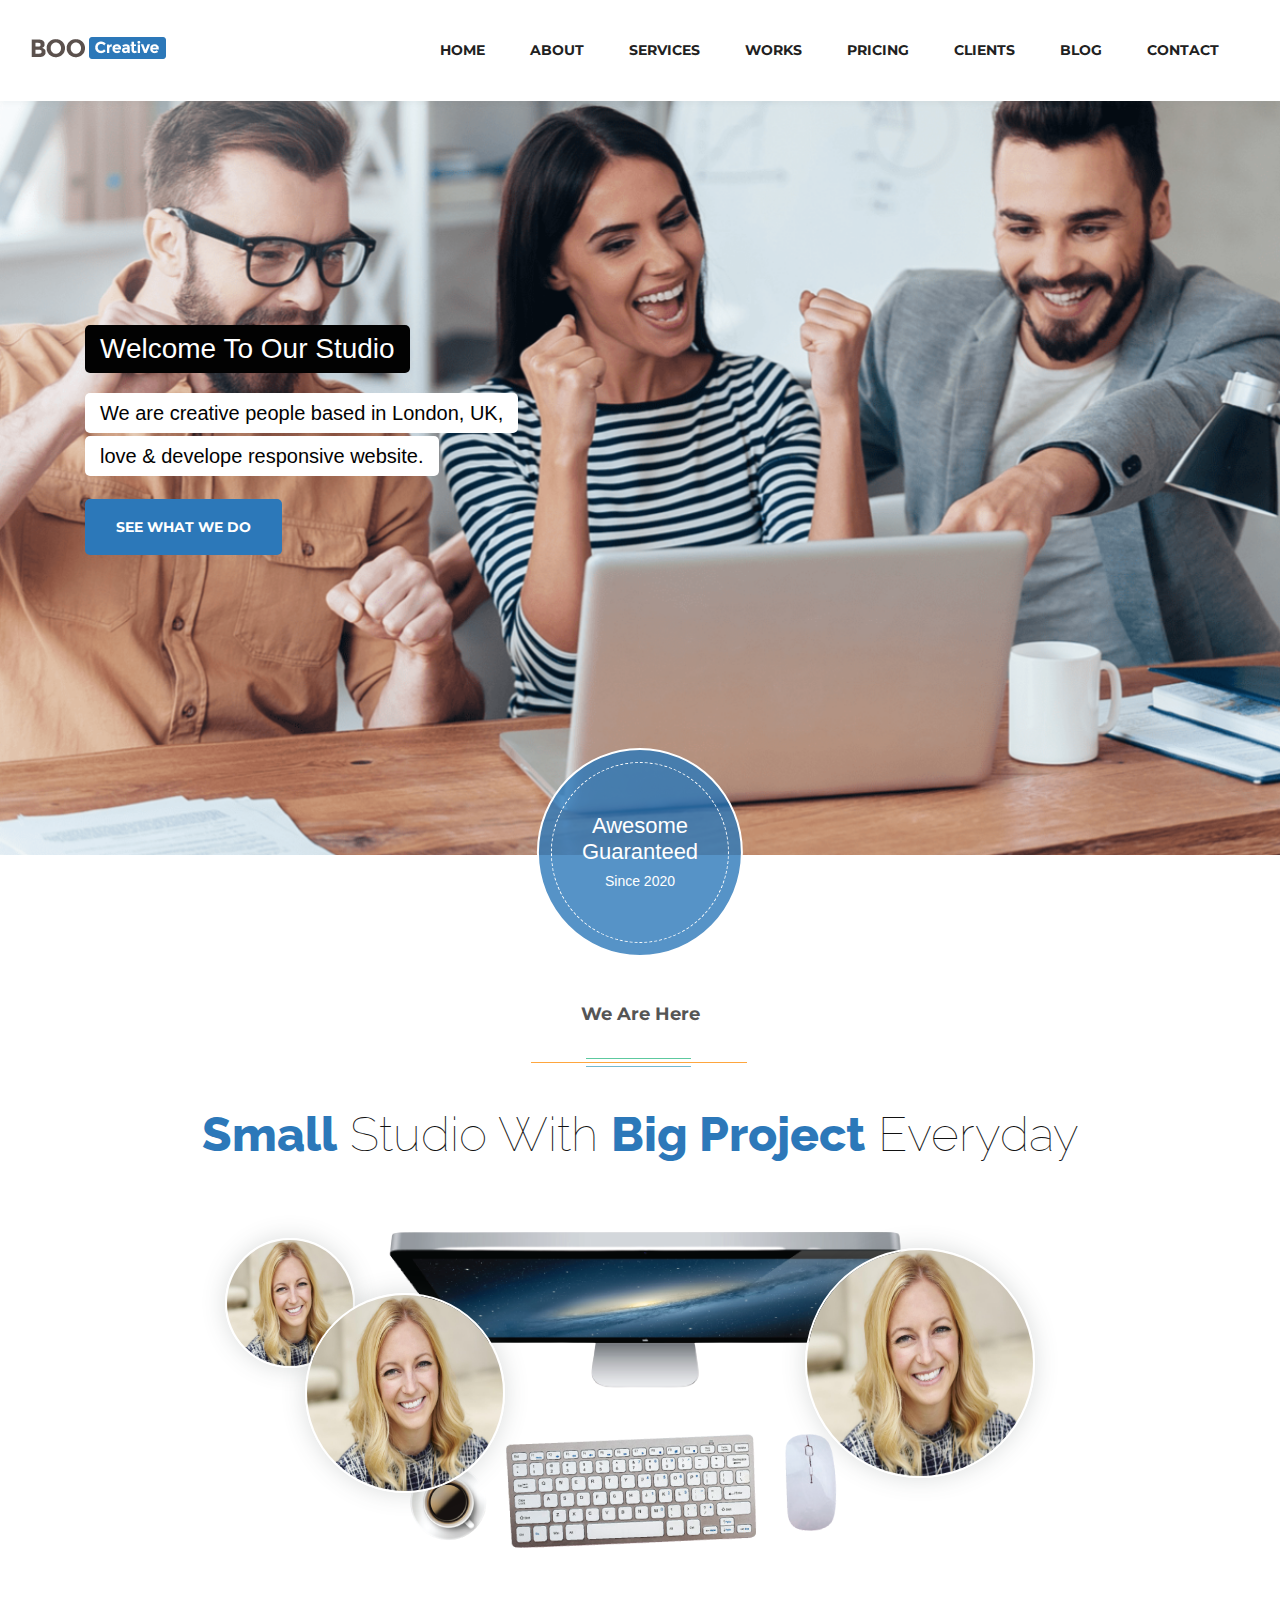
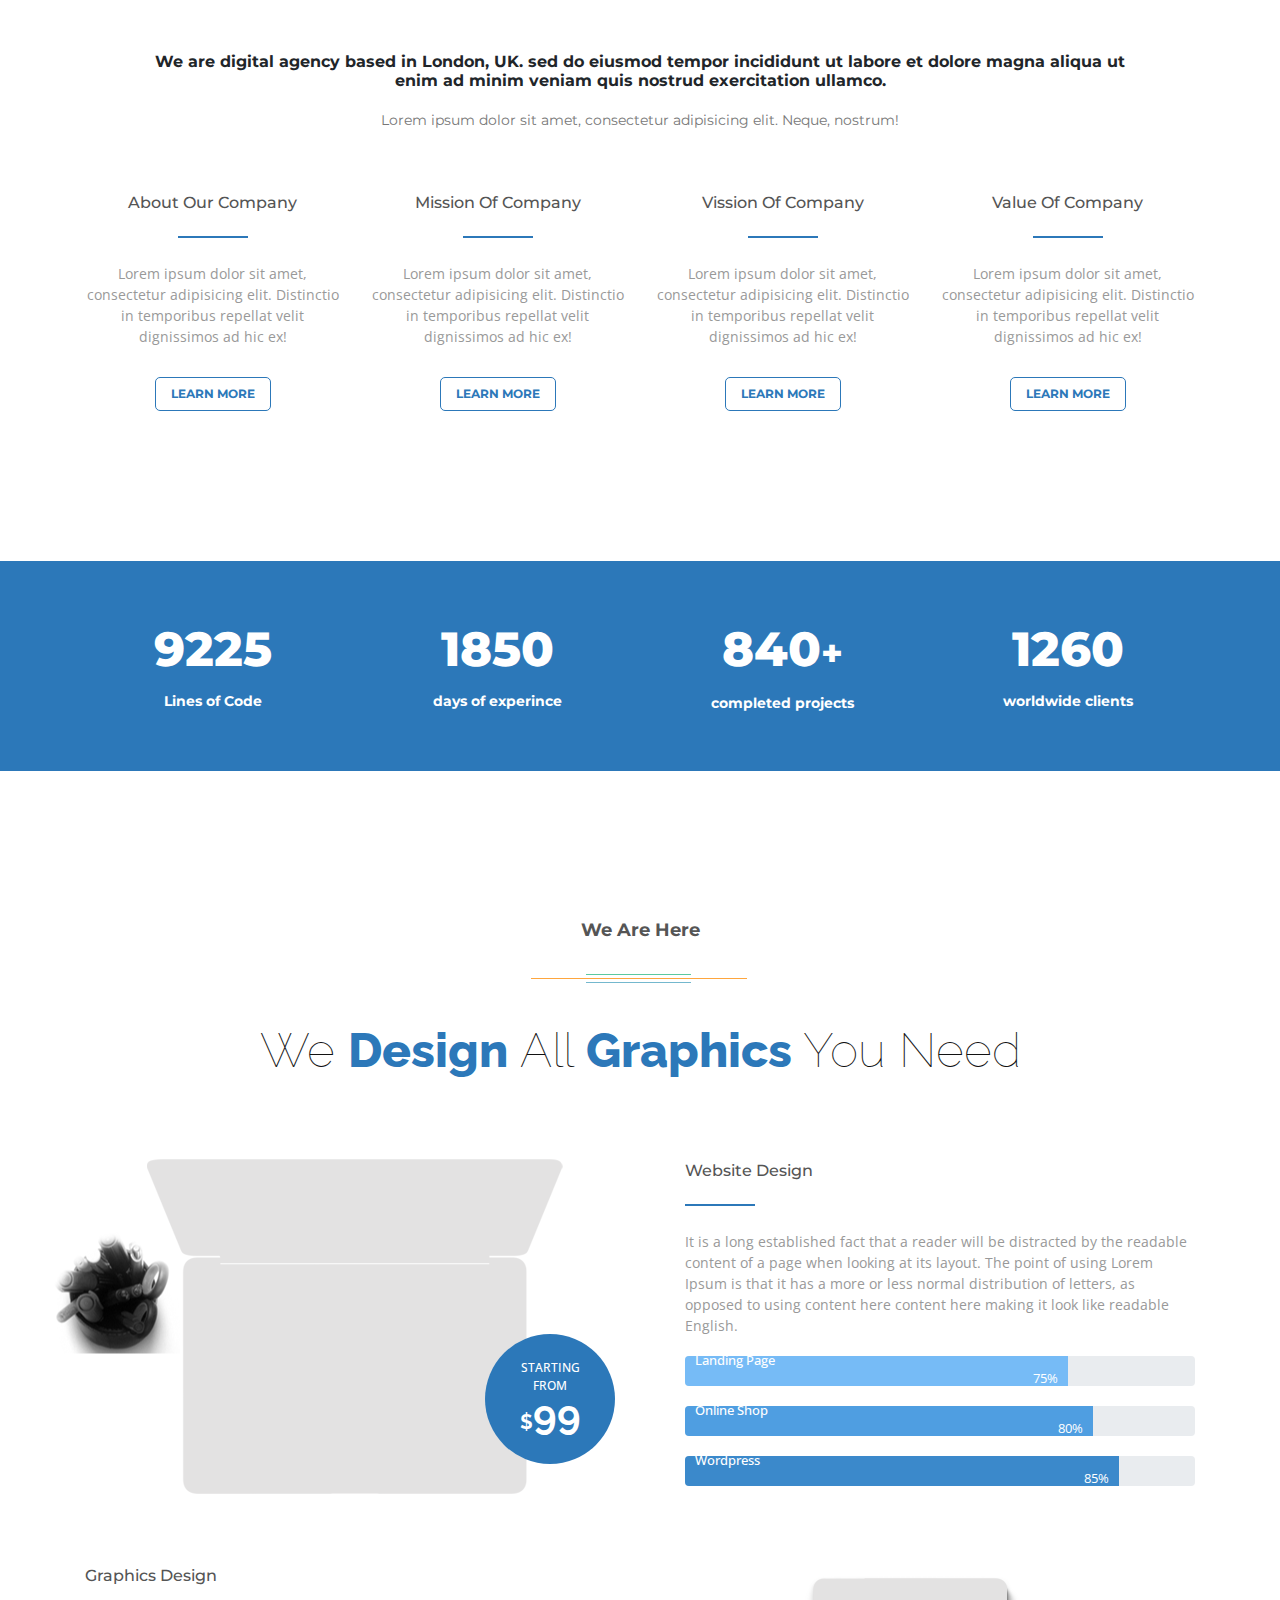
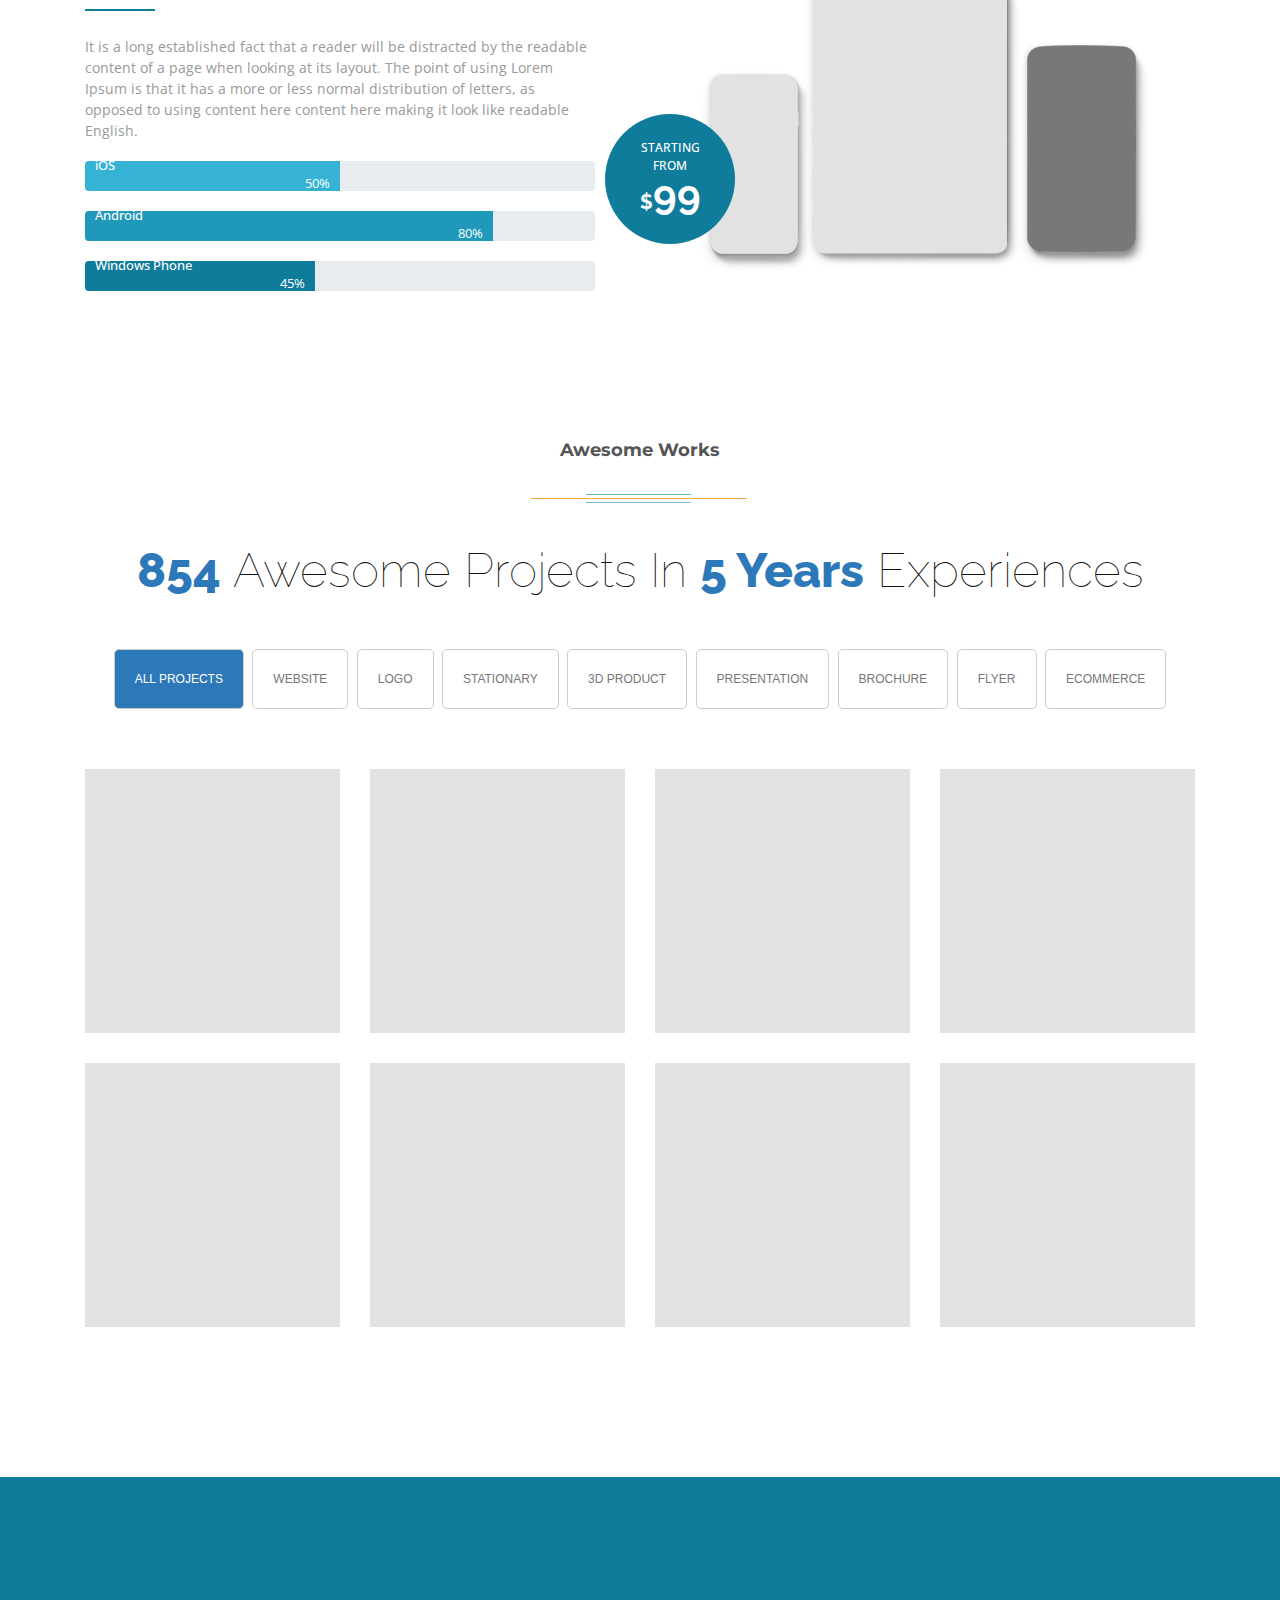
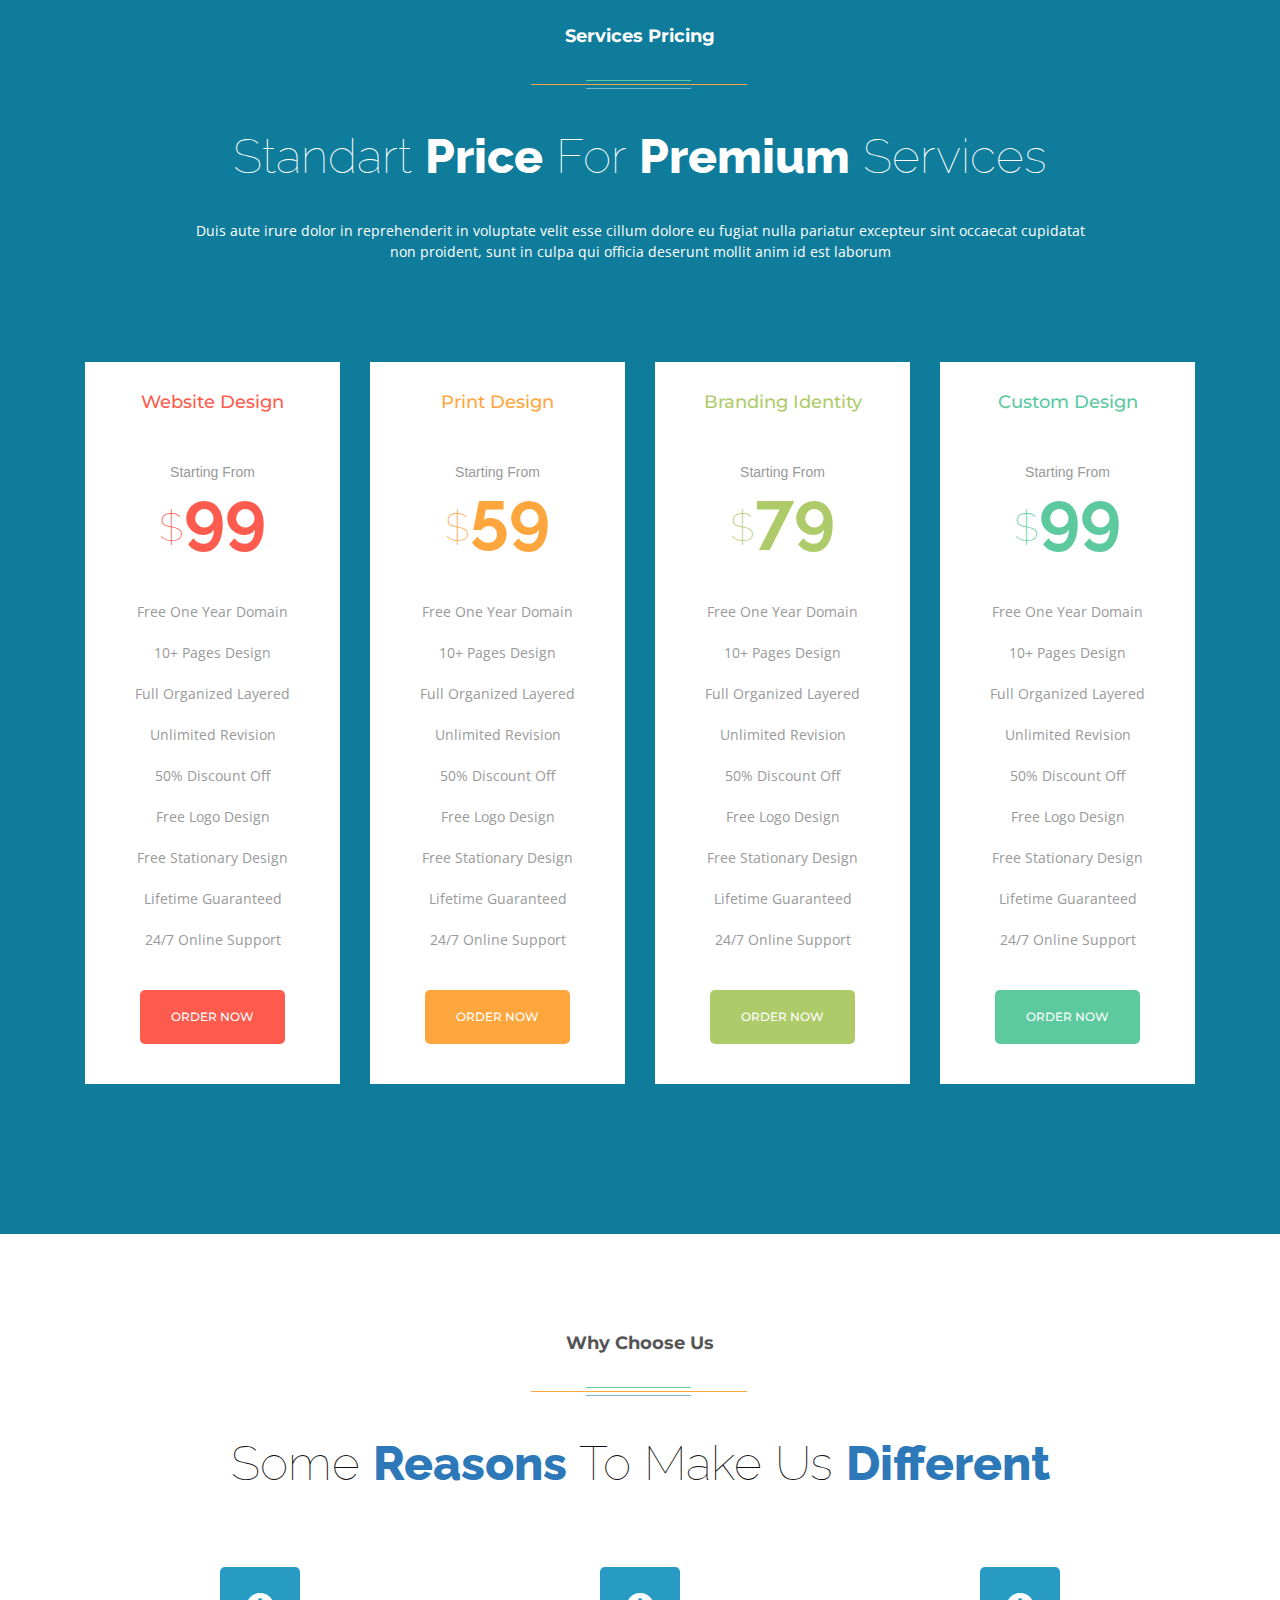
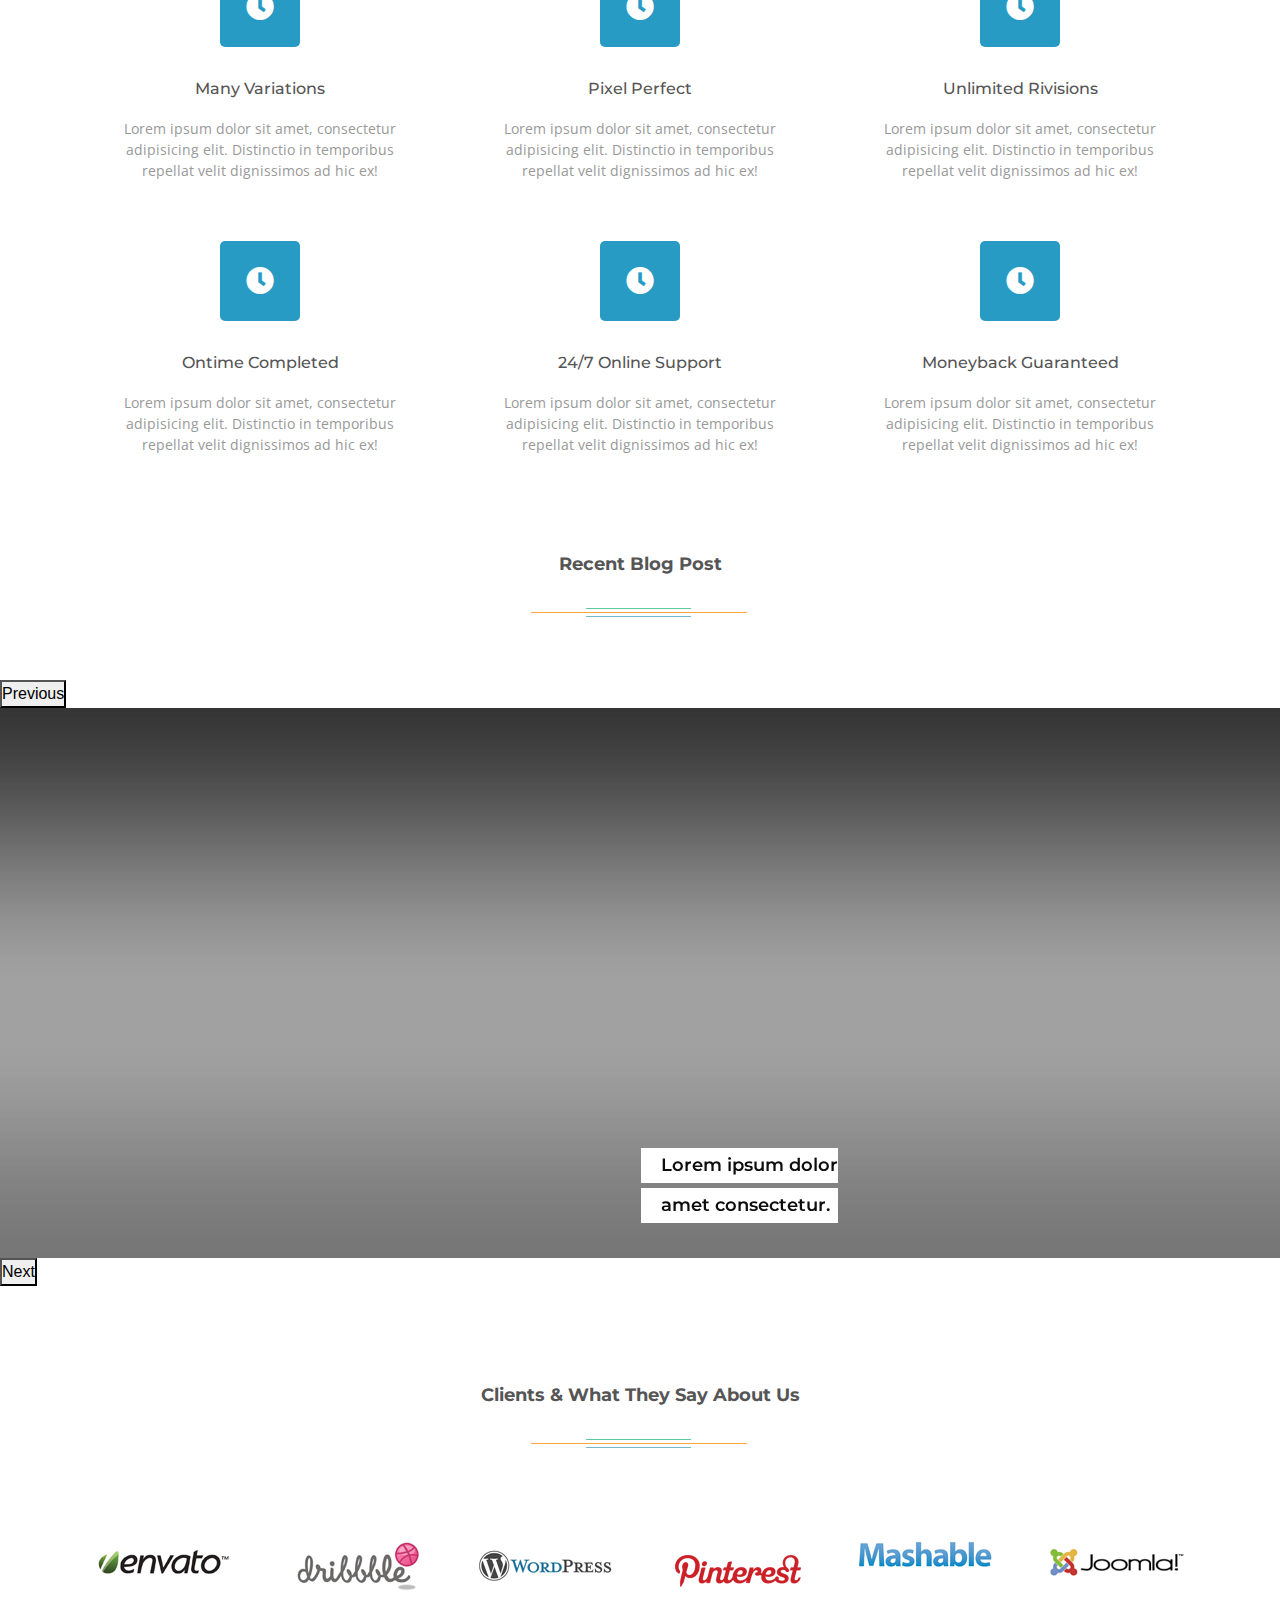
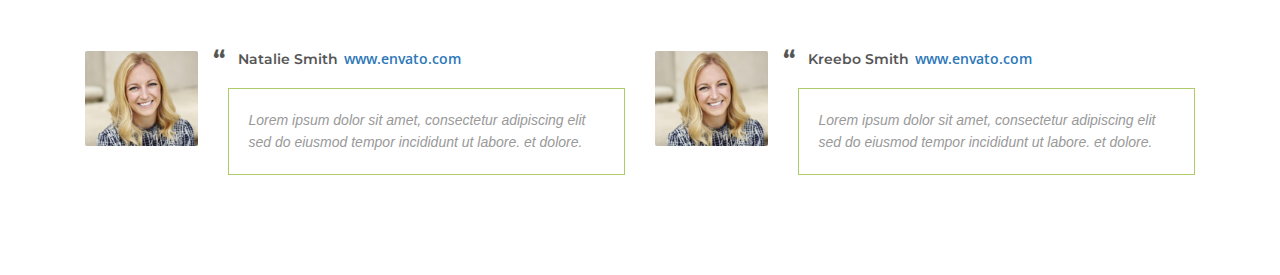
==== business-main/index.html @ 13cf0249 "Add files via upload" ====
<!DOCTYPE html>
  <html lang="en">

  <head>
    <meta charset="UTF-8">
    <link rel="preconnect" href="https://fonts.gstatic.com">
    <link href="https://fonts.googleapis.com/css2?family=Montserrat:wght@100;300;400;500;600;700;800&family=Open+Sans:wght@400;600;700&family=Raleway:wght@100;300;400;500;600;700&display=swap" rel="stylesheet">
    <meta name="viewport" content="width=device-width, initial-scale=1, shrink-to-fit=no">
    <link rel="icon" type="favicon" href="images/logo.png">

    <link rel="stylesheet" href="css/all.min.css">
    <link rel="stylesheet" href="css/bootstrap.min.css">
    <link rel="stylesheet" href="css/slick.css">
    <link rel="stylesheet" href="css/.css">
    <link rel="stylesheet" href="css/animate.css">
    <link rel="stylesheet" href="font/flaticon.css">
    <link rel="stylesheet" href="css/default.css">
    <link rel="stylesheet" href="css/style.css">
    <link rel="stylesheet" href="css/responsive.css">
    <title>Business</title>

</head>

<body>


    <!--=====================Header Section Start========================-->

    <header>
        <nav class="navbar navbar-expand-lg py-0 align-items-center">
            <a class="navbar-brand p-0" href="index.html">
                <img src="images/logo/logo.png" alt="not-found">
            </a>
            <button class="navbar-toggler" type="button" data-toggle="collapse" data-target="#navbarSupportedContent" aria-controls="navbarSupportedContent" aria-expanded="false" aria-label="Toggle navigation">
                <span class="navbar-toggler-icon"></span>
            </button>
            <div class="collapse navbar-collapse" id="navbarSupportedContent">
                <ul class="navbar-nav ml-auto">
                    <li class="nav-item active">
                        <a class="nav-link" href="#">home</a>
                    </li>
                    <li class="nav-item">
                        <a class="nav-link" href="#">about</a>
                    </li>
                    <li class="nav-item">
                        <a class="nav-link" href="#">services</a>
                    </li>
                    <li class="nav-item">
                        <a class="nav-link" href="#">works</a>
                    </li>
                    <li class="nav-item">
                        <a class="nav-link" href="#">pricing</a>
                    </li>
                    <li class="nav-item">
                        <a class="nav-link" href="#">clients</a>
                    </li>
                    <li class="nav-item">
                        <a class="nav-link" href="#">blog</a>
                    </li>
                    <li class="nav-item">
                        <a class="nav-link" href="#">contact</a>
                    </li>
                </ul>
            </div>
        </nav>
    </header>

    <!--=====================Header Section end=========================-->

    <!--=====================Banner Section Start========================-->

    <section id="banner_section">
        <div class="container">
            <div class="row">
                <div class="col-md-12">
                    <div class="banner_content">
                        <h3>Welcome to Our Studio</h3><br>
                        <h4>We are creative people based in London, UK,</h4><br>
                        <h4>love &amp; develope responsive website.</h4>
                    </div>
                    <div class="button pt-20">
                        <a href="#" class="btn">SEE WHAT WE DO</a>
                    </div>
                </div>
            </div>
        </div>
        <div class="badge">
            <h4>Awesome <br>
                Guaranteed <br>
                <span>since 2020</span>
            </h4>
        </div>
    </section>

    <!--=====================Banner Section end=========================-->

    <!--=====================About Section Start========================-->

    <section id="about_section" class="pt-150 pb-150">
        <div class="container">
            <div class="section_title pb-65 text-center">
                <h4>we are here</h4>
                <img src="images/divider/divider.png" class="img-fluid" alt="not-found">
                <h2><span>Small</span> Studio With <span>Big Project</span> Everyday</h2>
            </div>
            <div class="row">
                <div class="col-md-12">
                    <div class="about_img text-center">
                        <img src="images/about/device-2.png" class="img-fluid" alt="not-found">
                        <div class="photos">
                            <img src="images/about/female.jpg" class="img-fluid female" alt="not-found">
                            <img src="images/about/male.jpg" class="img-fluid male" alt="not-found">
                            <img src="images/about/small.jpg" class="img-fluid small" alt="not-found">
                        </div>
                    </div>
                    <div class="short_description pt-80 text-center">
                        <h5>We are digital agency based in London, UK. sed do eiusmod tempor incididunt ut labore et dolore magna aliqua ut <br> enim ad minim veniam quis nostrud exercitation ullamco.</h5>
                        <p>Lorem ipsum dolor sit amet, consectetur adipisicing elit. Neque, nostrum!</p>
                    </div>
                </div>
            </div>
            <div class="row">
                <div class="col-lg-3 col-sm-6">
                    <div class="about_item">
                        <div class="inner_title">
                            <h4>about our company</h4>
                            <p>Lorem ipsum dolor sit amet, consectetur adipisicing elit. Distinctio in temporibus repellat velit dignissimos ad hic ex!</p>
                        </div>
                        <div class="button pt-30">
                            <a href="#" class="btn">learn more</a>
                        </div>
                    </div>
                </div>
                <div class="col-lg-3 col-sm-6">
                    <div class="about_item">
                        <div class="inner_title">
                            <h4>mission of company</h4>
                            <p>Lorem ipsum dolor sit amet, consectetur adipisicing elit. Distinctio in temporibus repellat velit dignissimos ad hic ex!</p>
                        </div>
                        <div class="button pt-30">
                            <a href="#" class="btn">learn more</a>
                        </div>
                    </div>
                </div>
                <div class="col-lg-3 col-sm-6">
                    <div class="about_item">
                        <div class="inner_title">
                            <h4>vission of company</h4>
                            <p>Lorem ipsum dolor sit amet, consectetur adipisicing elit. Distinctio in temporibus repellat velit dignissimos ad hic ex!</p>
                        </div>
                        <div class="button pt-30">
                            <a href="#" class="btn">learn more</a>
                        </div>
                    </div>
                </div>
                <div class="col-lg-3 col-sm-6">
                    <div class="about_item">
                        <div class="inner_title">
                            <h4>value of company</h4>
                            <p>Lorem ipsum dolor sit amet, consectetur adipisicing elit. Distinctio in temporibus repellat velit dignissimos ad hic ex!</p>
                        </div>
                        <div class="button pt-30">
                            <a href="#" class="btn">learn more</a>
                        </div>
                    </div>
                </div>
            </div>
        </div>
    </section>

    <!--=====================About Section end=========================-->

    <!--=====================Counter Section Start========================-->

    <section id="counter_section">
        <div class="container">
            <div class="row justify-content-center">
                <div class="col-md-3 col-sm-4 col-6">
                    <div class="counter_text">
                        <h2 class="count">9225</h2>
                        <h5>Lines of Code</h5>
                    </div>
                </div>
                <div class="col-md-3 col-sm-4 col-6">
                    <div class="counter_text">
                        <h2 class="count">1850</h2>
                        <h5>days of experince</h5>
                    </div>
                </div>
                <div class="col-md-3 col-sm-4 col-6">
                    <div class="counter_text">
                        <h2 class="count">840</h2><span>+</span>
                        <h5>completed projects</h5>
                    </div>
                </div>
                <div class="col-md-3 col-sm-4 col-6">
                    <div class="counter_text">
                        <h2 class="count">1260</h2>
                        <h5>worldwide clients</h5>
                    </div>
                </div>
            </div>
        </div>
    </section>

    <!--=====================Counter Section end=========================-->


    <!--=====================Work Section Start=========================-->

    <section id="work_section" class="pt-150">
        <div class="container">
            <div class="section_title pb-15 text-center">
                <h4>we are here</h4>
                <img src="images/divider/divider.png" class="img-fluid" alt="not-found">
                <h2>We <span>Design</span> All <span>Graphics</span> You Need</h2>
            </div>
            <div class="web_design">
                <div class="row">
                    <div class="col-md-6">
                        <div class="work_img pt-70">
                            <img src="images/work/macbook.png" class="img-fluid" alt="not-found">
                            <img src="images/work/pen-holder.png" class="img-fluid pen_holder" alt="not-found">
                            <div class="price">
                                <p>Starting <br>
                                    From</p>
                                <h2><span>$</span>99</h2>
                            </div>
                        </div>
                    </div>
                    <div class="col-md-6">
                        <div class="work_text pt-70">
                            <div class="inner_title">
                                <h4>Website Design</h4>
                                <p>It is a long established fact that a reader will be distracted by the readable content of a page when looking at its layout. The point of using Lorem Ipsum is that it has a more or less normal distribution of letters, as opposed to using content here content here making it look like readable English. </p>
                            </div>
                            <div class="progress" style="height: 30px">
                                <div class="progress-bar" style="width:75%;background: #76bbf6;">
                                    <h6>Landing Page</h6>
                                    <p>75%</p>
                                </div>
                            </div>
                            <div class="progress" style="height: 30px">
                                <div class="progress-bar" style="width:80%;background: #4f9ee1;">
                                    <h6>Online Shop</h6>
                                    <p>80%</p>
                                </div>
                            </div>
                            <div class="progress" style="height: 30px">
                                <div class="progress-bar" style="width:85%;background: #3b89cb;">
                                    <h6>Wordpress</h6>
                                    <p>85%</p>
                                </div>
                            </div>
                        </div>
                    </div>
                </div>
            </div>
            <div class="graphics_design">
                <div class="row">
                    <div class="col-md-6">
                        <div class="work_text pt-70">
                            <div class="inner_title">
                                <h4>graphics Design</h4>
                                <p>It is a long established fact that a reader will be distracted by the readable content of a page when looking at its layout. The point of using Lorem Ipsum is that it has a more or less normal distribution of letters, as opposed to using content here content here making it look like readable English. </p>
                            </div>
                            <div class="progress" style="height: 30px">
                                <div class="progress-bar" style="width:50%;background: #36b2d4;">
                                    <h6>iOS</h6>
                                    <p>50%</p>
                                </div>
                            </div>
                            <div class="progress" style="height: 30px">
                                <div class="progress-bar" style="width:80%;background: #1f98b9;">
                                    <h6>Android</h6>
                                    <p>80%</p>
                                </div>
                            </div>
                            <div class="progress" style="height: 30px">
                                <div class="progress-bar" style="width:45%;background: #0e7c9a">
                                    <h6>Windows Phone</h6>
                                    <p>45%</p>
                                </div>
                            </div>
                        </div>
                    </div>
                    <div class="col-md-6">
                        <div class="work_img pt-70">
                            <img src="images/work/phone.png" class="img-fluid" alt="not-found">
                            <div class="price">
                                <p>Starting <br>
                                    From</p>
                                <h2><span>$</span>99</h2>
                            </div>
                        </div>
                    </div>
                </div>
            </div>
        </div>
    </section>

    <!--=====================Work Section end============================-->

    <!--=====================Portfolio Section Start=========================-->

    <section id="portfolio_section" class="pt-150 pb-150">
        <div class="container">
            <div class="section_title pb-50 text-center">
                <h4>Awesome Works</h4>
                <img src="images/divider/divider.png" class="img-fluid" alt="not-found">
                <h2><span>854</span> Awesome Projects in <span>5 Years</span> Experiences</h2>
            </div>
            <div class="row">
                <div class="col-md-12">
                    <div class="portfolio_list text-center pb-25">
                        <ul>
                            <li data-filter="all">all projects</li>
                            <li data-filter=".website">website</li>
                            <li data-filter=".logo">logo</li>
                            <li data-filter=".stationary">stationary</li>
                            <li data-filter=".product">3d product</li>
                            <li data-filter=".presentation">PRESENTATION</li>
                            <li data-filter=".brochure">brochure</li>
                            <li data-filter=".flyer">flyer</li>
                            <li data-filter=".ecommerce">ecommerce</li>
                        </ul>
                    </div>
                </div>
            </div>
            <div class="row mixitup">
                <div class="col-md-3 mix all website brochure product pt-30">
                    <img src="images/portfolio/porfolio-1.png" class="w-100" alt="">
                </div>
                <div class="col-md-3 mix all website brochure product pt-30">
                    <img src="images/portfolio/porfolio-1.png" class="w-100" alt="">
                </div>
                <div class="col-md-3 mix all ecommerce presentation logo product pt-30">
                    <img src="images/portfolio/porfolio-1.png" class="w-100" alt="">
                </div>
                <div class="col-md-3 mix all logo flyer pt-30">
                    <img src="images/portfolio/porfolio-1.png" class="w-100" alt="">
                </div>
                <div class="col-md-3 mix all stationary pt-30">
                    <img src="images/portfolio/porfolio-1.png" class="w-100" alt="">
                </div>
                <div class="col-md-3 mix all presentation pt-30">
                    <img src="images/portfolio/porfolio-1.png" class="w-100" alt="">
                </div>
                <div class="col-md-3 mix all ecommerce stationary pt-30">
                    <img src="images/portfolio/porfolio-1.png" class="w-100" alt="">
                </div>
                <div class="col-md-3 mix all presentation pt-30">
                    <img src="images/portfolio/porfolio-1.png" class="w-100" alt="">
                </div>
            </div>
        </div>
    </section>

    <!--=====================Portfolio Section End===========================-->



    <!--=====================Price Section Start=========================-->

    <section id="price_section" class="pt-150 pb-150">
        <div class="container">
            <div class="section_title pb-40 text-center">
                <h4>services pricing</h4>
                <img src="images/divider/divider.png" class="img-fluid" alt="not-found">
                <h2>Standart <span>Price</span> For <span>Premium</span> Services</h2>
                <p>Duis aute irure dolor in reprehenderit in voluptate velit esse cillum dolore eu fugiat nulla pariatur excepteur sint occaecat cupidatat <br> non proident, sunt in culpa qui officia deserunt mollit anim id est laborum</p>
            </div>
            <div class="row">
                <div class="col-md-3 col-sm-6">
                    <div class="price_item">
                        <div class="price_title">
                            <h3>website design</h3>
                        </div>
                        <div class="price">
                            <h4>starting from</h4>
                            <h2><span>$</span>99</h2>
                        </div>
                        <div class="feature">
                            <ul>
                                <li>
                                    Free One Year Domain
                                </li>
                                <li>
                                    10+ Pages Design
                                </li>
                                <li>
                                    Full Organized Layered
                                </li>
                                <li>
                                    Unlimited Revision
                                </li>
                                <li>
                                    50% Discount Off
                                </li>
                                <li>
                                    Free Logo Design
                                </li>
                                <li>
                                    Free Stationary Design
                                </li>
                                <li>
                                    Lifetime Guaranteed
                                </li>
                                <li>
                                    24/7 Online Support
                                </li>
                            </ul>
                        </div>
                        <div class="button pt-20">
                            <a href="#" class="btn">order now</a>
                        </div>
                    </div>
                </div>
                <div class="col-md-3 col-sm-6">
                    <div class="price_item print">
                        <div class="price_title">
                            <h3>print design</h3>
                        </div>
                        <div class="price">
                            <h4>starting from</h4>
                            <h2><span>$</span>59</h2>
                        </div>
                        <div class="feature">
                            <ul>
                                <li>
                                    Free One Year Domain
                                </li>
                                <li>
                                    10+ Pages Design
                                </li>
                                <li>
                                    Full Organized Layered
                                </li>
                                <li>
                                    Unlimited Revision
                                </li>
                                <li>
                                    50% Discount Off
                                </li>
                                <li>
                                    Free Logo Design
                                </li>
                                <li>
                                    Free Stationary Design
                                </li>
                                <li>
                                    Lifetime Guaranteed
                                </li>
                                <li>
                                    24/7 Online Support
                                </li>
                            </ul>
                        </div>
                        <div class="button pt-20">
                            <a href="#" class="btn">order now</a>
                        </div>
                    </div>
                </div>
                <div class="col-md-3 col-sm-6">
                    <div class="price_item branding">
                        <div class="price_title">
                            <h3>branding identity</h3>
                        </div>
                        <div class="price">
                            <h4>starting from</h4>
                            <h2><span>$</span>79</h2>
                        </div>
                        <div class="feature">
                            <ul>
                                <li>
                                    Free One Year Domain
                                </li>
                                <li>
                                    10+ Pages Design
                                </li>
                                <li>
                                    Full Organized Layered
                                </li>
                                <li>
                                    Unlimited Revision
                                </li>
                                <li>
                                    50% Discount Off
                                </li>
                                <li>
                                    Free Logo Design
                                </li>
                                <li>
                                    Free Stationary Design
                                </li>
                                <li>
                                    Lifetime Guaranteed
                                </li>
                                <li>
                                    24/7 Online Support
                                </li>
                            </ul>
                        </div>
                        <div class="button pt-20">
                            <a href="#" class="btn">order now</a>
                        </div>
                    </div>
                </div>
                <div class="col-md-3 col-sm-6">
                    <div class="price_item custom">
                        <div class="price_title">
                            <h3>custom design</h3>
                        </div>
                        <div class="price">
                            <h4>starting from</h4>
                            <h2><span>$</span>99</h2>
                        </div>
                        <div class="feature">
                            <ul>
                                <li>
                                    Free One Year Domain
                                </li>
                                <li>
                                    10+ Pages Design
                                </li>
                                <li>
                                    Full Organized Layered
                                </li>
                                <li>
                                    Unlimited Revision
                                </li>
                                <li>
                                    50% Discount Off
                                </li>
                                <li>
                                    Free Logo Design
                                </li>
                                <li>
                                    Free Stationary Design
                                </li>
                                <li>
                                    Lifetime Guaranteed
                                </li>
                                <li>
                                    24/7 Online Support
                                </li>
                            </ul>
                        </div>
                        <div class="button pt-20">
                            <a href="#" class="btn">order now</a>
                        </div>
                    </div>
                </div>
            </div>
        </div>
    </section>

    <!--=====================Price Section end===========================-->


    <!--=====================Features Section Start=========================-->


    <section id="features_section" class="pt-100">
        <div class="container">
            <div class="section_title pb-20 text-center">
                <h4>why choose us</h4>
                <img src="images/divider/divider.png" class="img-fluid" alt="not-found">
                <h2>Some <span>Reasons</span> to Make Us <span>Different</span></h2>
            </div>
            <div class="row">
                <div class="col-md-4 col-sm-6">
                    <div class="features_item">
                        <div class="features_icon">
                            <i class="fas fa-clock"></i>
                        </div>
                        <div class="inner_title">
                            <h4>many variations</h4>
                            <p>Lorem ipsum dolor sit amet, consectetur adipisicing elit. Distinctio in temporibus repellat velit dignissimos ad hic ex!</p>
                        </div>
                    </div>
                </div>
                <div class="col-md-4 col-sm-6">
                    <div class="features_item">
                        <div class="features_icon">
                            <i class="fas fa-clock"></i>
                        </div>
                        <div class="inner_title">
                            <h4>pixel perfect</h4>
                            <p>Lorem ipsum dolor sit amet, consectetur adipisicing elit. Distinctio in temporibus repellat velit dignissimos ad hic ex!</p>
                        </div>
                    </div>
                </div>
                <div class="col-md-4 col-sm-6">
                    <div class="features_item">
                        <div class="features_icon">
                            <i class="fas fa-clock"></i>
                        </div>
                        <div class="inner_title">
                            <h4>unlimited rivisions</h4>
                            <p>Lorem ipsum dolor sit amet, consectetur adipisicing elit. Distinctio in temporibus repellat velit dignissimos ad hic ex!</p>
                        </div>
                    </div>
                </div>
                <div class="col-md-4 col-sm-6">
                    <div class="features_item">
                        <div class="features_icon">
                            <i class="fas fa-clock"></i>
                        </div>
                        <div class="inner_title">
                            <h4>ontime completed</h4>
                            <p>Lorem ipsum dolor sit amet, consectetur adipisicing elit. Distinctio in temporibus repellat velit dignissimos ad hic ex!</p>
                        </div>
                    </div>
                </div>
                <div class="col-md-4 col-sm-6">
                    <div class="features_item">
                        <div class="features_icon">
                            <i class="fas fa-clock"></i>
                        </div>
                        <div class="inner_title">
                            <h4>24/7 online support</h4>
                            <p>Lorem ipsum dolor sit amet, consectetur adipisicing elit. Distinctio in temporibus repellat velit dignissimos ad hic ex!</p>
                        </div>
                    </div>
                </div>
                <div class="col-md-4 col-sm-6">
                    <div class="features_item">
                        <div class="features_icon">
                            <i class="fas fa-clock"></i>
                        </div>
                        <div class="inner_title">
                            <h4>moneyback guaranteed</h4>
                            <p>Lorem ipsum dolor sit amet, consectetur adipisicing elit. Distinctio in temporibus repellat velit dignissimos ad hic ex!</p>
                        </div>
                    </div>
                </div>
            </div>
        </div>
    </section>

    <!--=====================Features Section end===========================-->


    <!--=====================Blog Section Start=========================-->
    <section id="recent-blog" class="pt-100">
        <div class="container">
            <div class="section_title pb-20 text-center">
                <h4>Recent Blog Post</h4>
                <img src="images/divider/divider.png" class="img-fluid" alt="not-found">
            </div>
        </div>
        <div class="slider slider-nav">
            <div class="blogpost">
                <div class="details">
                    <img src="images/recent-blog/blog-1.png" alt="blog-1.pnd">
                    <div class="overlay">
                        <div class="text">
                            <h5>Lorem ipsum dolor sit</h5>
                            <h5>amet consectetur.</h5>
                        </div>
                    </div>
                </div>
            </div>
            <div class="blogpost">
                <div class="details">
                    <img src="images/recent-blog/blog-1.png" alt="blog-1.pnd">
                    <div class="overlay">
                    </div>
                </div>
            </div>
            <div class="blogpost">
                <div class="details">
                    <img src="images/recent-blog/blog-1.png" alt="blog-1.pnd">
                    <div class="overlay">
                    </div>
                </div>
            </div>
            <div class="blogpost">
                <div class="details">
                    <img src="images/recent-blog/blog-1.png" alt="blog-1.pnd">
                    <div class="overlay">
                    </div>
                </div>
            </div>
            <div class="blogpost">
                <div class="details">
                    <img src="images/recent-blog/blog-1.png" alt="blog-1.pnd">
                    <div class="overlay">
                    </div>
                </div>
            </div>
            <div class="blogpost">
                <div class="details">
                    <img src="images/recent-blog/blog-1.png" alt="blog-1.pnd">
                    <div class="overlay">
                    </div>
                </div>
            </div>
            <div class="blogpost">
                <div class="details">
                    <img src="images/recent-blog/blog-1.png" alt="blog-1.pnd">
                    <div class="overlay">
                    </div>
                </div>
            </div>
            <div class="blogpost">
                <div class="details">
                    <img src="images/recent-blog/blog-1.png" alt="blog-1.pnd">
                    <div class="overlay">
                    </div>
                </div>
            </div>
            <div class="blogpost">
                <div class="details">
                    <img src="images/recent-blog/blog-1.png" alt="blog-1.pnd">
                    <div class="overlay">
                    </div>
                </div>
            </div>
        </div>
    </section>
    <!--=====================Blog Section end===========================-->


    <!--=====================Clients Section Start=========================-->

    <section id="clients_section" class="pt-100 pb-100">
        <div class="container">
            <div class="section_title pb-50 text-center">
                <h4>Clients &amp; What They Say About Us</h4>
                <img src="images/divider/divider.png" class="img-fluid" alt="not-found">
            </div>
            <div class="row justify-content-center">
                <div class="col-md-3 col-lg-2 col-sm-4 col-6">
                    <div class="clients_item">
                        <img src="images/clients/clients-1.png" class="img-fluid" alt="not-found">
                    </div>
                </div>
                <div class="col-md-3 col-lg-2 col-sm-4 col-6">
                    <div class="clients_item">
                        <img src="images/clients/clients-2.png" class="img-fluid" alt="not-found">
                    </div>
                </div>
                <div class="col-md-3 col-lg-2 col-sm-4 col-6">
                    <div class="clients_item">
                        <img src="images/clients/clients-3.png" class="img-fluid" alt="not-found">
                    </div>
                </div>
                <div class="col-md-3 col-lg-2 col-sm-4 col-6">
                    <div class="clients_item">
                        <img src="images/clients/clients-4.png" class="img-fluid" alt="not-found">
                    </div>
                </div>
                <div class="col-md-3 col-lg-2 col-sm-4 col-6">
                    <div class="clients_item">
                        <img src="images/clients/clients-5.png" class="img-fluid" alt="not-found">
                    </div>
                </div>
                <div class="col-md-3 col-lg-2 col-sm-4 col-6">
                    <div class="clients_item">
                        <img src="images/clients/clients-6.png" class="img-fluid" alt="not-found">
                    </div>
                </div>
            </div>
            <div class="testimonial">
                <div class="row">
                    <div class="col-md-12 col-lg-6">
                        <div class="row">
                            <div class="col-3">
                                <div class="test_img">
                                    <img src="images/clients/female.png" alt="not-found">
                                </div>
                            </div>
                            <div class="col-9">
                                <div class="test_text">
                                    <h4>Natalie Smith <a href="#">www.envato.com</a></h4>
                                    <h3>
                                        Lorem ipsum dolor sit amet, consectetur adipiscing elit sed do eiusmod tempor incididunt ut labore.
                                        et dolore.
                                    </h3>
                                </div>
                            </div>
                        </div>
                    </div>
                    <div class="col-md-12 col-lg-6">
                        <div class="row">
                            <div class="col-3">
                                <div class="test_img">
                                    <img src="images/clients/female.png" alt="not-found">
                                </div>
                            </div>
                            <div class="col-9">
                                <div class="test_text">
                                    <h4>Kreebo Smith <a href="#">www.envato.com</a></h4>
                                    <h3>
                                        Lorem ipsum dolor sit amet, consectetur adipiscing elit sed do eiusmod tempor incididunt ut labore.
                                        et dolore.
                                    </h3>
                                </div>
                            </div>
                        </div>
                    </div>
                </div>
            </div>
        </div>
    </section>

    <!--=====================Clients Section end===========================-->

    <!--=====================Calculator Section Start=========================-->
    <!--=====================Calculator Section end=========================-->



    <script src="js/jquery-1.12.4.min.js"></script>
    <script src="js/popper.min.js"></script>
    <script src="js/bootstrap.min.js"></script>
    <script src="js/slick.min.js"></script>
    <script src="js/wow.min.js"></script>
    <script src="js/venobox.min.js"></script>
    <script src="js/jquery.counterup.min.js"></script>
    <script src="js/waypoints.min.js"></script>
    <script src="js/mixitup.min.js"></script>
    <script src="js/script.js"></script>

</body></html>
---- business-main/font/flaticon.css ----
/*
  	Flaticon icon font: Flaticon
  	Creation date: 04/10/2019 04:01
  	*/

@font-face {
  font-family: "Flaticon";
  src: url("./Flaticon.eot");
  src: url("./Flaticon.eot?#iefix") format("embedded-opentype"),
       url("./Flaticon.woff2") format("woff2"),
       url("./Flaticon.woff") format("woff"),
       url("./Flaticon.ttf") format("truetype"),
       url("./Flaticon.svg#Flaticon") format("svg");
  font-weight: normal;
  font-style: normal;
}

@media screen and (-webkit-min-device-pixel-ratio:0) {
  @font-face {
    font-family: "Flaticon";
    src: url("./Flaticon.svg#Flaticon") format("svg");
  }
}

[class^="flaticon-"]:before, [class*=" flaticon-"]:before,
[class^="flaticon-"]:after, [class*=" flaticon-"]:after {   
  font-family: Flaticon;
font-style: normal;
}

.flaticon-buddhist-yoga-pose:before { content: "\f100"; }
.flaticon-warrior:before { content: "\f101"; }
---- business-main/css/default.css ----
/*=============================
    Section title 1
==============================*/



.section_title h2 {
    color: #121212;
    font-size: 48px;
    font-weight: 100;
    line-height: 1;
    text-transform: capitalize;
    font-family: 'Raleway', sans-serif;

}

.section_title h2 span {
    color: #2c78b9;
   font-weight: 800;

}

.section_title h4 {
    font-size: 18px;
    font-weight: 700;
    color: #555555;
    line-height: 1;
    font-family: 'Montserrat', sans-serif;
    text-transform: capitalize;
}

.section_title img {
   padding: 25px 0 35px;
}


.inner_title h4 {
    font-size: 16px;
    font-weight: 500;
    color: #555555;
    font-family: 'Montserrat', sans-serif;
    text-transform: capitalize;
    padding-bottom: 25px;
    margin-bottom: 25px;
    display: inline-block;
    position: relative;
}

.inner_title h4:after {
    position: absolute;
    content: '';
    width: 70px;
    height: 2px;
    bottom: 0;
    left: 50%;
    transform: translateX(-50%);
    background: #2c78b9;
    
}

/*===============================
            Scroll Top
=================================*/

.scroll_top i {
    font-size: 16px;
    height: 35px;
    width: 35px;
    line-height: 35px;
    text-align: center;
    color: #ffffff;
    background: #0291b9;
    right: 30px;
    bottom: 30px;
    position: fixed;
    cursor: pointer;
    z-index: 9999;
}

/*************************************
        Basic margin padding
**************************************/


/*============================
            Margin Top
=============================*/

.mt-5 {
    margin-top: 5px;
}

.mt-10 {
    margin-top: 10px;
}

.mt-15 {
    margin-top: 15px;
}

.mt-20 {
    margin-top: 20px;
}

.mt-25 {
    margin-top: 25px;
}

.mt-30 {
    margin-top: 30px;
}

.mt-35 {
    margin-top: 35px;
}

.mt-40 {
    margin-top: 40px;
}

.mt-45 {
    margin-top: 45px;
}

.mt-50 {
    margin-top: 50px;
}

.mt-55 {
    margin-top: 55px;
}

.mt-60 {
    margin-top: 60px;
}

.mt-65 {
    margin-top: 65px;
}

.mt-70 {
    margin-top: 70px;
}

.mt-75 {
    margin-top: 75px;
}

.mt-80 {
    margin-top: 80px;
}

.mt-85 {
    margin-top: 85px;
}

.mt-90 {
    margin-top: 90px;
}

.mt-95 {
    margin-top: 95px;
}

.mt-100 {
    margin-top: 100px;
}

.mt-105 {
    margin-top: 105px;
}

.mt-110 {
    margin-top: 110px;
}

.mt-115 {
    margin-top: 115px;
}

.mt-120 {
    margin-top: 120px;
}

.mt-125 {
    margin-top: 125px;
}

.mt-130 {
    margin-top: 130px;
}

.mt-135 {
    margin-top: 135px;
}

.mt-140 {
    margin-top: 140px;
}

.mt-145 {
    margin-top: 145px;
}

.mt-150 {
    margin-top: 150px;
}

.mt-155 {
    margin-top: 155px;
}

.mt-160 {
    margin-top: 160px;
}

.mt-165 {
    margin-top: 165px;
}

.mt-170 {
    margin-top: 170px;
}

.mt-175 {
    margin-top: 175px;
}

.mt-180 {
    margin-top: 180px;
}

.mt-185 {
    margin-top: 185px;
}

.mt-190 {
    margin-top: 190px;
}

.mt-195 {
    margin-top: 195px;
}

.mt-200 {
    margin-top: 200px;
}

/*===================================
              Margin right
====================================*/

.mr-0 {
    margin-right: 0px
}

.mr-10 {
    margin-right: 10px
}

.mr-15 {
    margin-right: 15px
}

.mr-20 {
    margin-right: 20px
}

.mr-30 {
    margin-right: 30px
}

.mr-40 {
    margin-right: 40px
}

.mr-50 {
    margin-right: 50px
}

.mr-60 {
    margin-right: 60px
}

.mr-70 {
    margin-right: 70px
}

.mr-80 {
    margin-right: 80px
}

.mr-90 {
    margin-right: 90px
}

.mr-100 {
    margin-right: 100px
}

.mr-110 {
    margin-right: 110px
}

.mr-120 {
    margin-right: 120px
}

.mr-130 {
    margin-right: 130px
}

.mr-140 {
    margin-right: 140px
}

.mr-150 {
    margin-right: 150px
}

/*=====================================
            Margin Bottom
=====================================*/

.mb-5 {
    margin-bottom: 5px;
}

.mb-10 {
    margin-bottom: 10px;
}

.mb-15 {
    margin-bottom: 15px;
}

.mb-20 {
    margin-bottom: 20px;
}

.mb-25 {
    margin-bottom: 25px;
}

.mb-30 {
    margin-bottom: 30px;
}

.mb-35 {
    margin-bottom: 35px;
}

.mb-40 {
    margin-bottom: 40px;
}

.mb-45 {
    margin-bottom: 45px;
}

.mb-50 {
    margin-bottom: 50px;
}

.mb-55 {
    margin-bottom: 55px;
}

.mb-60 {
    margin-bottom: 60px;
}

.mb-65 {
    margin-bottom: 65px;
}

.mb-70 {
    margin-bottom: 70px;
}

.mb-75 {
    margin-bottom: 75px;
}

.mb-80 {
    margin-bottom: 80px;
}

.mb-85 {
    margin-bottom: 85px;
}

.mb-90 {
    margin-bottom: 90px;
}

.mb-95 {
    margin-bottom: 95px;
}

.mb-100 {
    margin-bottom: 100px;
}

.mb-105 {
    margin-bottom: 105px;
}

.mb-110 {
    margin-bottom: 110px;
}

.mb-115 {
    margin-bottom: 115px;
}

.mb-120 {
    margin-bottom: 120px;
}

.mb-125 {
    margin-bottom: 125px;
}

.mb-130 {
    margin-bottom: 130px;
}

.mb-135 {
    margin-bottom: 135px;
}

.mb-140 {
    margin-bottom: 140px;
}

.mb-145 {
    margin-bottom: 145px;
}

.mb-150 {
    margin-bottom: 150px;
}

.mb-155 {
    margin-bottom: 155px;
}

.mb-160 {
    margin-bottom: 160px;
}

.mb-165 {
    margin-bottom: 165px;
}

.mb-170 {
    margin-bottom: 170px;
}

.mb-175 {
    margin-bottom: 175px;
}

.mb-180 {
    margin-bottom: 180px;
}

.mb-185 {
    margin-bottom: 185px;
}

.mb-190 {
    margin-bottom: 190px;
}

.mb-195 {
    margin-bottom: 195px;
}

.mb-200 {
    margin-bottom: 200px;
}

/*====================================
             Margin left
====================================*/

.ml-0 {
    margin-left: 0
}

.ml-10 {
    margin-left: 10px
}

.ml-15 {
    margin-left: 15px
}

.ml-20 {
    margin-left: 20px
}

.ml-30 {
    margin-left: 30px
}

.ml-40 {
    margin-left: 40px
}

.ml-50 {
    margin-left: 50px
}

.ml-60 {
    margin-left: 60px
}

.ml-70 {
    margin-left: 70px
}

.ml-80 {
    margin-left: 80px
}

.ml-90 {
    margin-left: 90px
}

.ml-100 {
    margin-left: 100px
}

.ml-110 {
    margin-left: 110px
}

.ml-120 {
    margin-left: 120px
}

.ml-130 {
    margin-left: 130px
}

.ml-140 {
    margin-left: 140px
}

.ml-150 {
    margin-left: 150px
}

/*===================================
            Padding Top
====================================*/

.pt-5 {
    padding-top: 5px;
}

.pt-10 {
    padding-top: 10px;
}

.pt-15 {
    padding-top: 15px;
}

.pt-20 {
    padding-top: 20px;
}

.pt-25 {
    padding-top: 25px;
}

.pt-30 {
    padding-top: 30px;
}

.pt-35 {
    padding-top: 35px;
}

.pt-40 {
    padding-top: 40px;
}

.pt-45 {
    padding-top: 45px;
}

.pt-50 {
    padding-top: 50px;
}

.pt-55 {
    padding-top: 55px;
}

.pt-60 {
    padding-top: 60px;
}

.pt-65 {
    padding-top: 65px;
}

.pt-70 {
    padding-top: 70px;
}

.pt-75 {
    padding-top: 75px;
}

.pt-80 {
    padding-top: 80px;
}

.pt-85 {
    padding-top: 85px;
}

.pt-90 {
    padding-top: 90px;
}

.pt-95 {
    padding-top: 95px;
}

.pt-100 {
    padding-top: 100px;
}

.pt-105 {
    padding-top: 105px;
}

.pt-110 {
    padding-top: 110px;
}

.pt-115 {
    padding-top: 115px;
}

.pt-120 {
    padding-top: 120px;
}

.pt-125 {
    padding-top: 125px;
}

.pt-130 {
    padding-top: 130px;
}

.pt-135 {
    padding-top: 135px;
}

.pt-140 {
    padding-top: 140px;
}

.pt-145 {
    padding-top: 145px;
}

.pt-150 {
    padding-top: 150px;
}

.pt-155 {
    padding-top: 155px;
}

.pt-160 {
    padding-top: 160px;
}

.pt-165 {
    padding-top: 165px;
}

.pt-170 {
    padding-top: 170px;
}

.pt-175 {
    padding-top: 175px;
}

.pt-180 {
    padding-top: 180px;
}

.pt-185 {
    padding-top: 185px;
}

.pt-190 {
    padding-top: 190px;
}

.pt-195 {
    padding-top: 195px;
}

.pt-200 {
    padding-top: 200px;
}

/*===================================
            Padding right
====================================*/

.pr-0 {
    padding-right: 0
}

.pr-10 {
    padding-right: 10px
}

.pr-15 {
    padding-right: 15px
}

.pr-20 {
    padding-right: 20px
}

.pr-30 {
    padding-right: 30px
}

.pr-40 {
    padding-right: 40px
}

.pr-50 {
    padding-right: 50px
}

.pr-60 {
    padding-right: 60px
}

.pr-70 {
    padding-right: 70px
}

.pr-80 {
    padding-right: 80px
}

.pr-90 {
    padding-right: 90px
}

.pr-100 {
    padding-right: 100px
}

.pr-110 {
    padding-right: 110px
}

.pr-120 {
    padding-right: 120px
}

.pr-130 {
    padding-right: 130px
}

.pr-140 {
    padding-right: 140px
}

/*================================
        Padding Bottom
=================================*/

.pb-5 {
    padding-bottom: 5px;
}

.pb-10 {
    padding-bottom: 10px;
}

.pb-15 {
    padding-bottom: 15px;
}

.pb-20 {
    padding-bottom: 20px;
}

.pb-25 {
    padding-bottom: 25px;
}

.pb-30 {
    padding-bottom: 30px;
}

.pb-35 {
    padding-bottom: 35px;
}

.pb-40 {
    padding-bottom: 40px;
}

.pb-45 {
    padding-bottom: 45px;
}

.pb-50 {
    padding-bottom: 50px;
}

.pb-55 {
    padding-bottom: 55px;
}

.pb-60 {
    padding-bottom: 60px;
}

.pb-65 {
    padding-bottom: 65px;
}

.pb-70 {
    padding-bottom: 70px;
}

.pb-75 {
    padding-bottom: 75px;
}

.pb-80 {
    padding-bottom: 80px;
}

.pb-85 {
    padding-bottom: 85px;
}

.pb-90 {
    padding-bottom: 90px;
}

.pb-95 {
    padding-bottom: 95px;
}

.pb-100 {
    padding-bottom: 100px;
}

.pb-105 {
    padding-bottom: 105px;
}

.pb-110 {
    padding-bottom: 110px;
}

.pb-115 {
    padding-bottom: 115px;
}

.pb-120 {
    padding-bottom: 120px;
}

.pb-125 {
    padding-bottom: 125px;
}

.pb-130 {
    padding-bottom: 130px;
}

.pb-135 {
    padding-bottom: 135px;
}

.pb-140 {
    padding-bottom: 140px;
}

.pb-145 {
    padding-bottom: 145px;
}

.pb-150 {
    padding-bottom: 150px;
}

.pb-155 {
    padding-bottom: 155px;
}

.pb-160 {
    padding-bottom: 160px;
}

.pb-165 {
    padding-bottom: 165px;
}

.pb-170 {
    padding-bottom: 170px;
}

.pb-175 {
    padding-bottom: 175px;
}

.pb-180 {
    padding-bottom: 180px;
}

.pb-185 {
    padding-bottom: 185px;
}

.pb-190 {
    padding-bottom: 190px;
}

.pb-195 {
    padding-bottom: 195px;
}

.pb-200 {
    padding-bottom: 200px;
}

/*================================
            Padding left
=================================*/

.pl-0 {
    padding-left: 0
}

.pl-10 {
    padding-left: 10px
}

.pl-15 {
    padding-left: 15px
}

.pl-20 {
    padding-left: 20px
}

.pl-30 {
    padding-left: 30px
}

.pl-40 {
    padding-left: 40px
}

.pl-50 {
    padding-left: 50px
}

.pl-60 {
    padding-left: 60px
}

.pl-70 {
    padding-left: 70px
}

.pl-80 {
    padding-left: 80px
}

.pl-90 {
    padding-left: 90px
}

.pl-100 {
    padding-left: 100px
}

.pl-110 {
    padding-left: 110px
}

.pl-120 {
    padding-left: 120px
}

.pl-130 {
    padding-left: 130px
}

.pl-140 {
    padding-left: 140px
}

.pl-150 {
    padding-left: 150px
}
---- business-main/css/style.css ----
* {
    padding: 0;
    margin: 0;
    outline: 0;
}

ul,
li {
    list-style: none;
}

img {
    vertical-align: middle;
    display: inline-block;
}

p {
    font-family: 'Open Sans', sans-serif;
}

p,
a,
h1,
h2,
h3,
h4,
h5,
h6,
ul,
li,
ol {
    padding: 0;
    margin: 0;
}

a {
    text-decoration: none;
    display: inline-block;
}

a:hover {
    text-decoration: none;
}

.btn.focus,
.btn:focus {
    text-decoration: none;
    outline: 0;
    box-shadow: none;
}

button:focus {
    border: 0;
    outline: 0;
}


/*=================Common CSS End===================*/



/*=====================================================
                    Header CSS Start
======================================================*/

header {
    background-color: #ffffff;
    box-shadow: 0px 3px 5px 0px rgba(84, 97, 96, 0.04);
    position: absolute;
    top: 0;
    left: 0;
    right: 0;
    z-index: 999;
}

.navbar-toggler {
    margin: 5px 0;
}

.navbar-toggler i {
    color: #fff;
    padding: 5px 10px;
    border: 1px solid #fff;
    border-radius: 5px;
}

.navbar-nav .nav-item .nav-link {

    font-size: 14px;
    font-weight: 700;
    font-family: 'Montserrat', sans-serif;
    text-transform: uppercase;
    color: #212121;
    padding-top: 40px;
    padding-bottom: 40px;
    padding-left: 0;
    padding-right: 45px;
    transition: all linear .3s;
    -webkit-transition: all linear .3s;
    -moz-transition: all linear .3s;
    -os-transition: all linear .3s;
    -ms-transition: all linear .3s;
}

.navbar-nav .nav-item .nav-link:hover {
    color: #2c78b9;
}


/*=====================================================
                    Banner CSS Start
======================================================*/


#banner_section {
    background: url(../images/banner/banner-1.png);
    background-repeat: no-repeat;
    background-size: cover;
    background-position: center;
    padding-top: 325px;
    padding-bottom: 300px;
    position: relative;
}

.banner_content h3 {
    font-size: 28px;
    color: #fff;
    background: #020202;
    display: inline-block;
    padding: 10px 15px;
    margin-bottom: 20px;
    border-radius: 5px;
    line-height: 1;
    text-transform: capitalize;
}

.banner_content h4 {
    font-size: 20px;
    color: #020202;
    background: #ffff;
    display: inline-block;
    padding: 10px 15px;
    margin-bottom: 3px;
    border-radius: 5px;
    line-height: 1;
}

.banner_content h5 {
    font-size: 22px;
    text-transform: capitalize;
    font-weight: 400;
}

.button .btn {
    font-size: 14px;
    font-weight: 700;
    text-transform: uppercase;
    text-align: center;
    line-height: 1;
    font-family: 'Montserrat', sans-serif;
    color: #fff;
    background: #2c78b9;
    padding: 20px 30px;
    display: inline-block;
    border-radius: 5px;
    transition: all linear .3s;
    -webkit-transition: all linear .3s;
    -moz-transition: all linear .3s;
    -os-transition: all linear .3s;
    -ms-transition: all linear .3s;
}

.button .btn:hover {
    color: #2c78b9;
    background: #fff;

}

.badge {
    background-color: rgba(44, 120, 185, 0.8);
    padding: 12px;
    border-radius: 50%;
    border: 2px solid #fff;
    position: absolute;
    bottom: -102px;
    left: 50%;
    transform: translateX(-50%);
}

.badge h4 {
    font-size: 22px;
    color: #fff;
    text-transform: capitalize;
    padding: 50px 30px;
    border-radius: 50%;
    border: 1px dashed #fff;
}

.badge span {
    font-size: 14px;
    color: #fff;

}



/*=====================================================
                    About CSS Start
======================================================*/

.about_img {
    position: relative;
}

.photos img.female {
    height: 200px;
    width: 200px;
    border-radius: 50%;
    border: 2px solid #fff;
    box-shadow: 0px 0px 24px 0px rgba(75, 86, 83, 0.2);
    position: absolute;
    left: 220px;
    top: 70px;
    z-index: 999;
}

.photos img.male {
    height: 230px;
    width: 230px;
    border-radius: 50%;
    border: 2px solid #fff;
    box-shadow: 0px 0px 24px 0px rgba(75, 86, 83, 0.2);
    position: absolute;
    right: 160px;
    top: 25px;
}

.photos img.small {
    height: 130px;
    width: 130px;
    border-radius: 50%;
    border: 2px solid #fff;
    box-shadow: 0px 0px 24px 0px rgba(75, 86, 83, 0.2);
    position: absolute;
    left: 140px;
    top: 15px;
}


.short_description h5 {
    font-size: 16px;
    font-weight: 700;
    font-family: 'Montserrat', sans-serif;
}

.short_description p {
    font-size: 14px;
    font-family: 'Montserrat', sans-serif;
    font-weight: 400;
    color: #777777;
    padding-top: 20px;
}

.about_item {
    text-align: center;
    padding-top: 60px;
}

.inner_title p {
    font-size: 14px;
    color: #999999;

}

.about_item .btn {
    font-size: 12px;
    color: #2c78b9;
    background: transparent;
    border: 1px solid #2c78b9;
    padding: 10px 15px;
}

.about_item .btn:hover {
    color: #fff;
    background: #2c78b9;
    border: 1px solid transparent;
}


.social_icon {
    padding-top: 20px;
}

.social_icon a i {
    color: #fbc02d;
    background: #fff;
    font-size: 18px;
    height: 35px;
    width: 35px;
    line-height: 35px;
    text-align: center;
    margin: 0 10px;
}

.social_icon a i:hover {
    color: #fff;
    background: #fbc02d;

}

/*=====================================================
                    Counter CSS Start
======================================================*/

#counter_section {
    background: #2c78b9;
    padding-bottom: 60px;
}

.counter_text {
    text-align: center;
    padding-top: 60px;
}

.counter_text h2 {
    font-size: 48px;
    font-family: 'Montserrat', sans-serif;
    font-weight: 800;
    color: #fff;
    display: inline-block;
}

.counter_text span {
    font-size: 36px;
    font-family: 'Montserrat', sans-serif;
    font-weight: 800;
    color: #fff;

}

.counter_text h5 {
    font-size: 14px;
    color: #fff;
    font-family: 'Montserrat', sans-serif;
    font-weight: 700;
    padding-top: 15px;
}



/*=====================================================
                    Work CSS Start
======================================================*/

.work_img {
    text-align: center;
    position: relative;
}

.work_img .pen_holder {
    position: absolute;
    top: 50%;
    left: -40px;
    transform: translateY(-50%);
}

.work_img .price {
    background: #2c78b9;
    height: 130px;
    width: 130px;
    padding: 25px 10px;
    border-radius: 50%;
    position: absolute;
    bottom: 30px;
    right: 10px;
}

.work_img .price p {
    font-size: 12px;
    text-transform: uppercase;
    color: #fff;
    font-weight: 500;

}

.work_img .price h2 {
    font-size: 40px;
    color: #fff;
    font-weight: 700;
}

.work_img .price h2 span {
    font-size: 20px;
    color: #fff;
    font-weight: 700;
}

#work_section .inner_title {
    text-align: left;
}

#work_section .inner_title h4:after {
    left: 0 !important;
    transform: translateX(0) !important;
}

.web_design .work_text {
    padding-left: 30px;
}

.graphics_design .inner_title h4:after {
    background: #0e7c9a;
}

.graphics_design .work_text {
    padding-right: 30px;
}

.graphics_design .work_img .price {
    background: #0e7c9a;
    left: -50px;
}

.progress {
    margin-top: 20px;
}

.progress h6 {
    font-size: 13px;
    color: #ffffff;
    font-family: 'Open Sans', sans-serif;
    margin-left: 10px;
    text-align: left;
    display: inline-block;
}
.progress p{
    font-size: 13px;
    color: #ffffff;
    font-family: 'Open Sans', sans-serif;
    margin-right: 10px;
    text-align: right;
    display: inline-block;
}


/*=====================================================
                    Porfolio CSS Start
======================================================*/

.portfolio_list ul li {
    font-size: 12px;
    text-transform: uppercase;
    color: #777777;
    display: inline-block;
    padding: 20px;
    margin: 5px 2px;
    border: 1px solid #cccccc;
    border-radius: 5px;
    cursor: pointer;
    transition: all linear .3s;
    -webkit-transition: all linear .3s;
    -moz-transition: all linear .3s;
    -os-transition: all linear .3s;
    -ms-transition: all linear .3s;
}

.portfolio_list ul li.mixitup-control-active {
    color: #fff;
    background: #2c78b9;
}

.portfolio_list ul li:hover {
    color: #fff;
    background: #2c78b9;
}




/*=====================================================
                    Price CSS Start
======================================================*/

#price_section {
    background: #0e7c9a;
}


#price_section .section_title h2 {
    color: #fff;
}

#price_section .section_title h2 span {
    color: #fff;
}

#price_section .section_title h4 {
    color: #fff;
}

#price_section .section_title p {
    color: #fff;
    font-size: 14px;
    padding-top: 40px;
}

.price_item {
    text-align: center;
    background: #fff;
    padding: 30px 40px 40px;
    margin-top: 60px;
}

.price_title h3 {
    font-size: 18px;
    color: #fc5b4d;
    font-family: 'Montserrat', sans-serif;
    padding-bottom: 50px;
    text-transform: capitalize;
}

.print h3 {
    color: #fea63e;
}

.branding h3 {
    color: #aecb6a;
}

.custom h3 {
    color: #5cc99f;
}


.price h4 {
    font-size: 14px;
    color: #999999;
    text-transform: capitalize;
}

.price h2 {
    font-size: 70px;
    color: #fc5b4d;
    line-height: 1;
    font-family: 'Raleway', sans-serif;
    font-weight: 700;
    padding-bottom: 50px;
}

.print h2 {
    color: #fea63e;
}

.branding h2 {
    color: #aecb6a;
}

.custom h2 {
    color: #5cc99f;
}

.price h2 span {
    font-size: 40px;
    font-weight: 100;
}

.feature ul li {
    font-size: 14px;
    color: #999999;
    padding-bottom: 20px;
    font-family: 'Open Sans', sans-serif;
    font-weight: 400;
}

.price_item .button .btn {
    font-size: 12px;
    color: #fff;
    text-transform: uppercase;
    font-family: 'Montserrat', sans-serif;
    font-weight: 500;
    background: #fc5b4d;
}

.print .button .btn {
    background: #fea63e;
}

.branding .button .btn {
    background: #aecb6a;
}

.custom .button .btn {
    background: #5cc99f;
}


/*=====================================================
                    Features CSS Start
======================================================*/

.features_item {
    padding-top: 60px;
    padding-left: 15px;
    padding-right: 15px;
}

.features_icon {
    text-align: center;
    padding-bottom: 30px;
}

.features_icon i {
    font-size: 28px;
    height: 80px;
    width: 80px;
    line-height: 80px;
    text-align: center;
    color: #fff;
    background: #279bc4;
    border-radius: 5px;
}

#features_section .inner_title {
    text-align: center;
}

#features_section .inner_title h4 {
    margin-bottom: 0;
    padding-bottom: 20px;
}

#features_section .inner_title h4:after {
    content: none;
}




/*=====================================================
                    Blog CSS Start
======================================================*/
#recent-blog .details {
    position: relative;
    width: 270px;
    height: 550px;
}

#recent-blog .details .overlay {
    position: absolute;
    top: 0;
    left: 0;
    width: 100%;
    height: 100%;
    background: rgba(64, 64, 64, 0.4);
}

#recent-blog .details .text {
    margin-top: 440px;
}

#recent-blog .details .text h5 {
    font-size: 18px;
    line-height: 35px;
    color: #0d0d0d;
    font-family: 'Montserrat', sans-serif;
    font-weight: 600;
    background: white;
    display: inline-block;
    padding: 0px 20px;
    margin-bottom: 5px;
}

/*=====================================================
                    Blog CSS Ends
======================================================*/


/*=====================================================
                    Clients CSS Start
======================================================*/

.clients_item {
    text-align: center;
    padding-bottom: 50px;
}

.test_img {
    text-align: center;
}

.test_img img {
    max-width: 100%;
    border-radius: 2px;
}

.test_text h4 {
    font-size: 14px;
    color: #555555;
    font-family: 'Montserrat', sans-serif;
    font-weight: 600;
    text-transform: capitalize;
    padding-left: 10px;
}

.test_text h4 a {
    font-size: 14px;
    color: #2c78b9;
    font-family: 'Open Sans', sans-serif;
    text-transform: lowercase;
    margin-left: 2px;
}

.test_text h4:after {
    position: absolute;
    content: '“';
    left: 0;
    top: -7px;
    font-size: 25px;
    font-weight: 700;
}

.test_text h3 {
    font-size: 14px;
    color: #999999;
    font-style: italic;
    margin-top: 20px;
    padding: 20px;
    border: 1px solid #aecb6a;
    line-height: 1.6;
}


/*=====================================================
                    About Page CSS Start
======================================================*/

/*=====================================================
                    about_details CSS Start
======================================================*/
#about_details {
    padding-top: 100px;
}

#about_details .details h4 {
    font-size: 24px;
    color: #333333;
    font-family: 'Montserrat', sans-serif;
    font-weight: 600;
    line-height: 36px;
    padding-top: 60px;
}

#about_details .details p {
    font-size: 13px;
    color: #999999;
    font-family: 'Open Sans', sans-serif;
    font-weight: 300;
    line-height: 24px;
    padding-top: 30px;
}

#about_details .details .button .btn:hover {
    border: 1px solid #2c78b9;

}

/*=====================================================
                    about_details CSS Ends
======================================================*/
/*=====================================================
                    features_section CSS starts
======================================================*/

#features_section .features_item .heading_below {
    padding-bottom: 10px;
}

#features_section .features_item .first i {
    background: #0e7c9a;
}

#features_section .features_item .second i {
    background: #1b9bc6;
}

#features_section .features_item .third i {
    background: #338ac8;
}

#features_section .features_item .fourth i {
    background: #675ab3;
}

/*=====================================================
                    features_section CSS ends
======================================================*/
/*=====================================================
                    Bottom-Counter CSS starts
======================================================*/
#bottom-coutner img {
    width: 100%;
}

#bottom-coutner .details h4 {
    font-family: 'Montserrat', sans-serif;
    font-size: 18px;
    line-height: 25px;
    font-weight: 300;
    color: #555555;
    padding: 30px 0;
}

#bottom-coutner .details p {
    font-size: 13px;
    color: #999999;
    font-family: 'Open Sans', sans-serif;
    font-weight: 300;
    line-height: 24px;
}

/*=====================================================
                    Bottom-Counter CSS ends
======================================================*/
/*=====================================================
                    Template CSS starts
======================================================*/
#template {
    padding: 100px;
    background: url(../images/About_page/template/template.png);
    background-repeat: no-repeat;
    background-size: cover;
    background-position: center;
}

#template .details {
    padding-top: 100px;
    padding-bottom: 200px;
    text-align: center;
}

#template .details h4 {
    font-family: 'Montserrat', sans-serif;
    font-size: 20px;
    line-height: 36px;
    font-weight: 700;
    color: #000000;
}

#template .details h2 {
    font-family: 'Montserrat', sans-serif;
    font-size: 50px;
    line-height: 36px;
    font-weight: 700;
    color: #000000;
}

/*=====================================================
                    Template CSS ends
======================================================*/
/*=====================================================
                    About page CSS Ends
======================================================*/
---- business-main/css/responsive.css ----
/* Normal desktop :1200px */

@media (min-width: 1200px) and (max-width: 1500px) {}

/* Normal desktop :992px */

@media (min-width: 992px) and (max-width: 1199px) {}

/* Tablet desktop :768px */

@media (min-width: 768px) and (max-width: 991px) {}

/* Large Mobile :480px */

@media only screen and (min-width: 480px) and (max-width: 767px) {}

/* small mobile :320px */

@media (max-width: 575px) {
    
/*==================================
            Client Section
===================================*/
    
    .test_text h3 {
        font-size: 14px;
        margin-top: 10px;
        padding: 10px;
    }
}
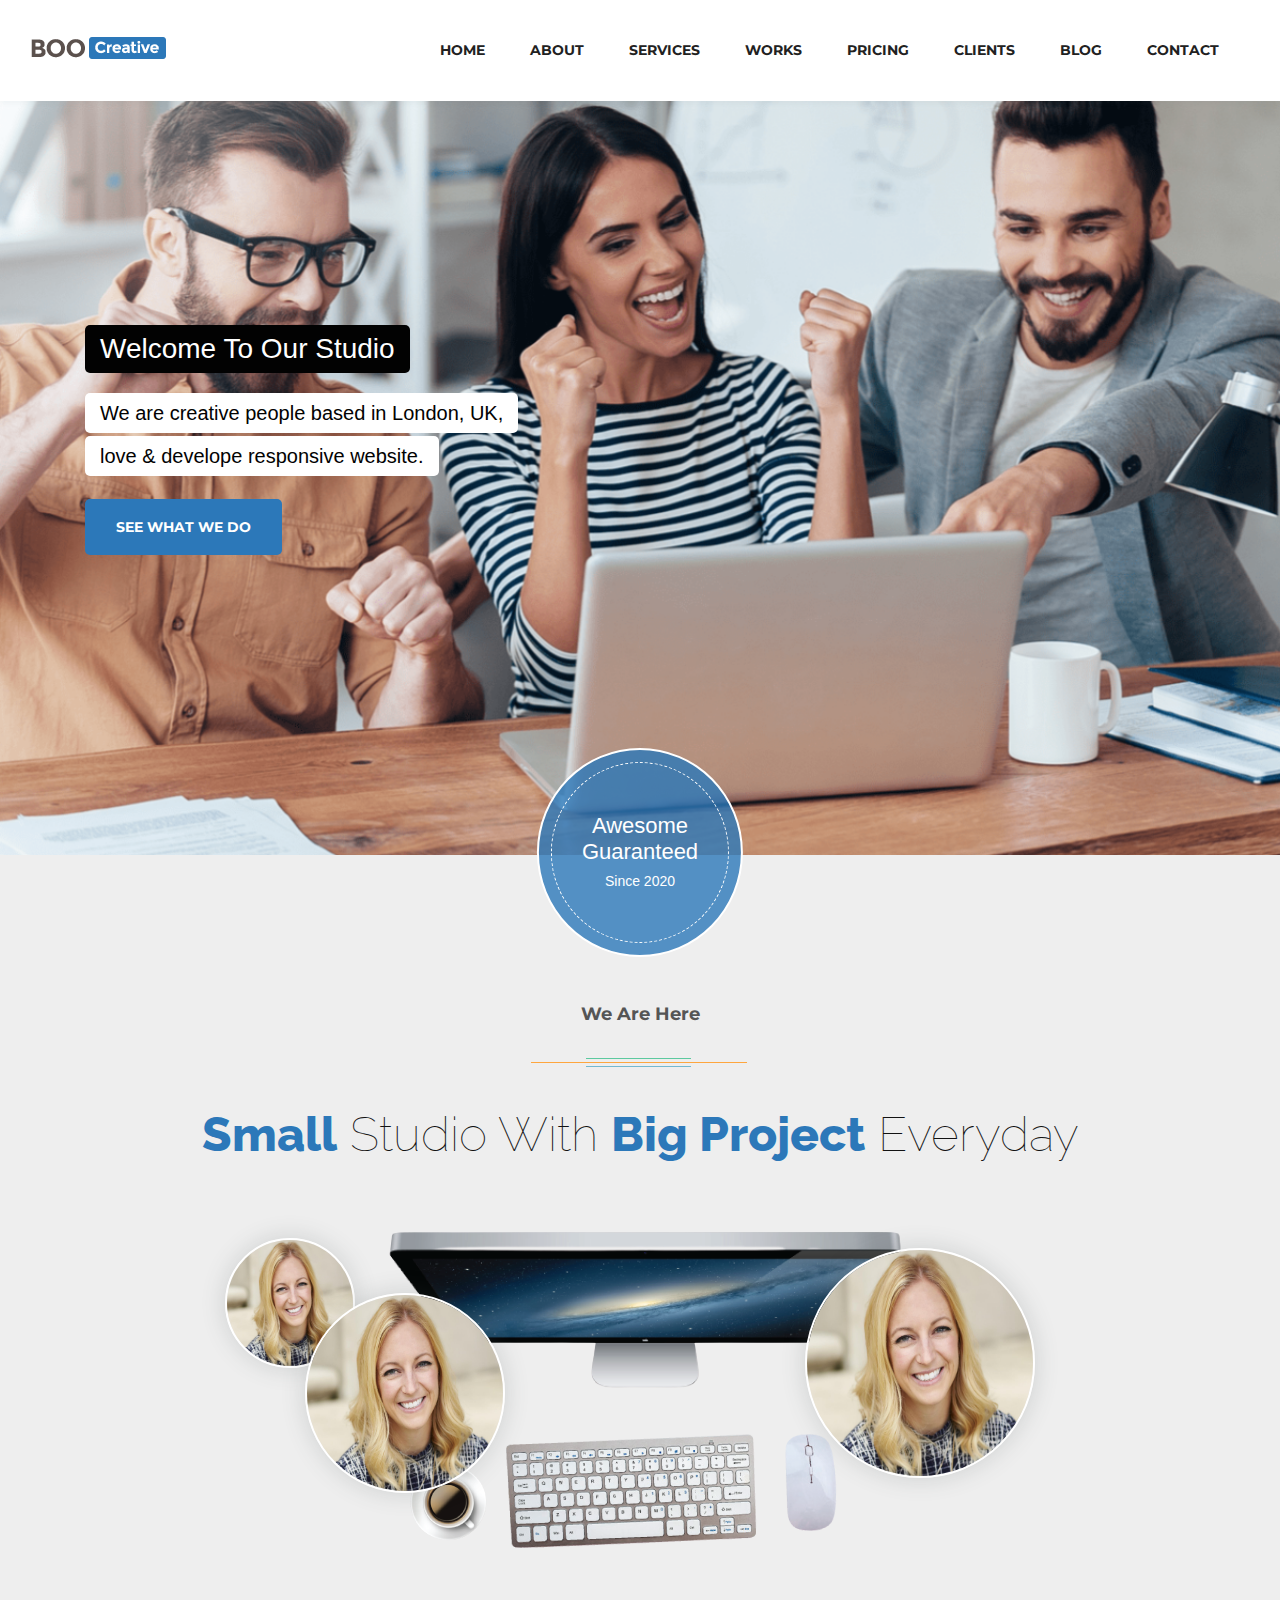
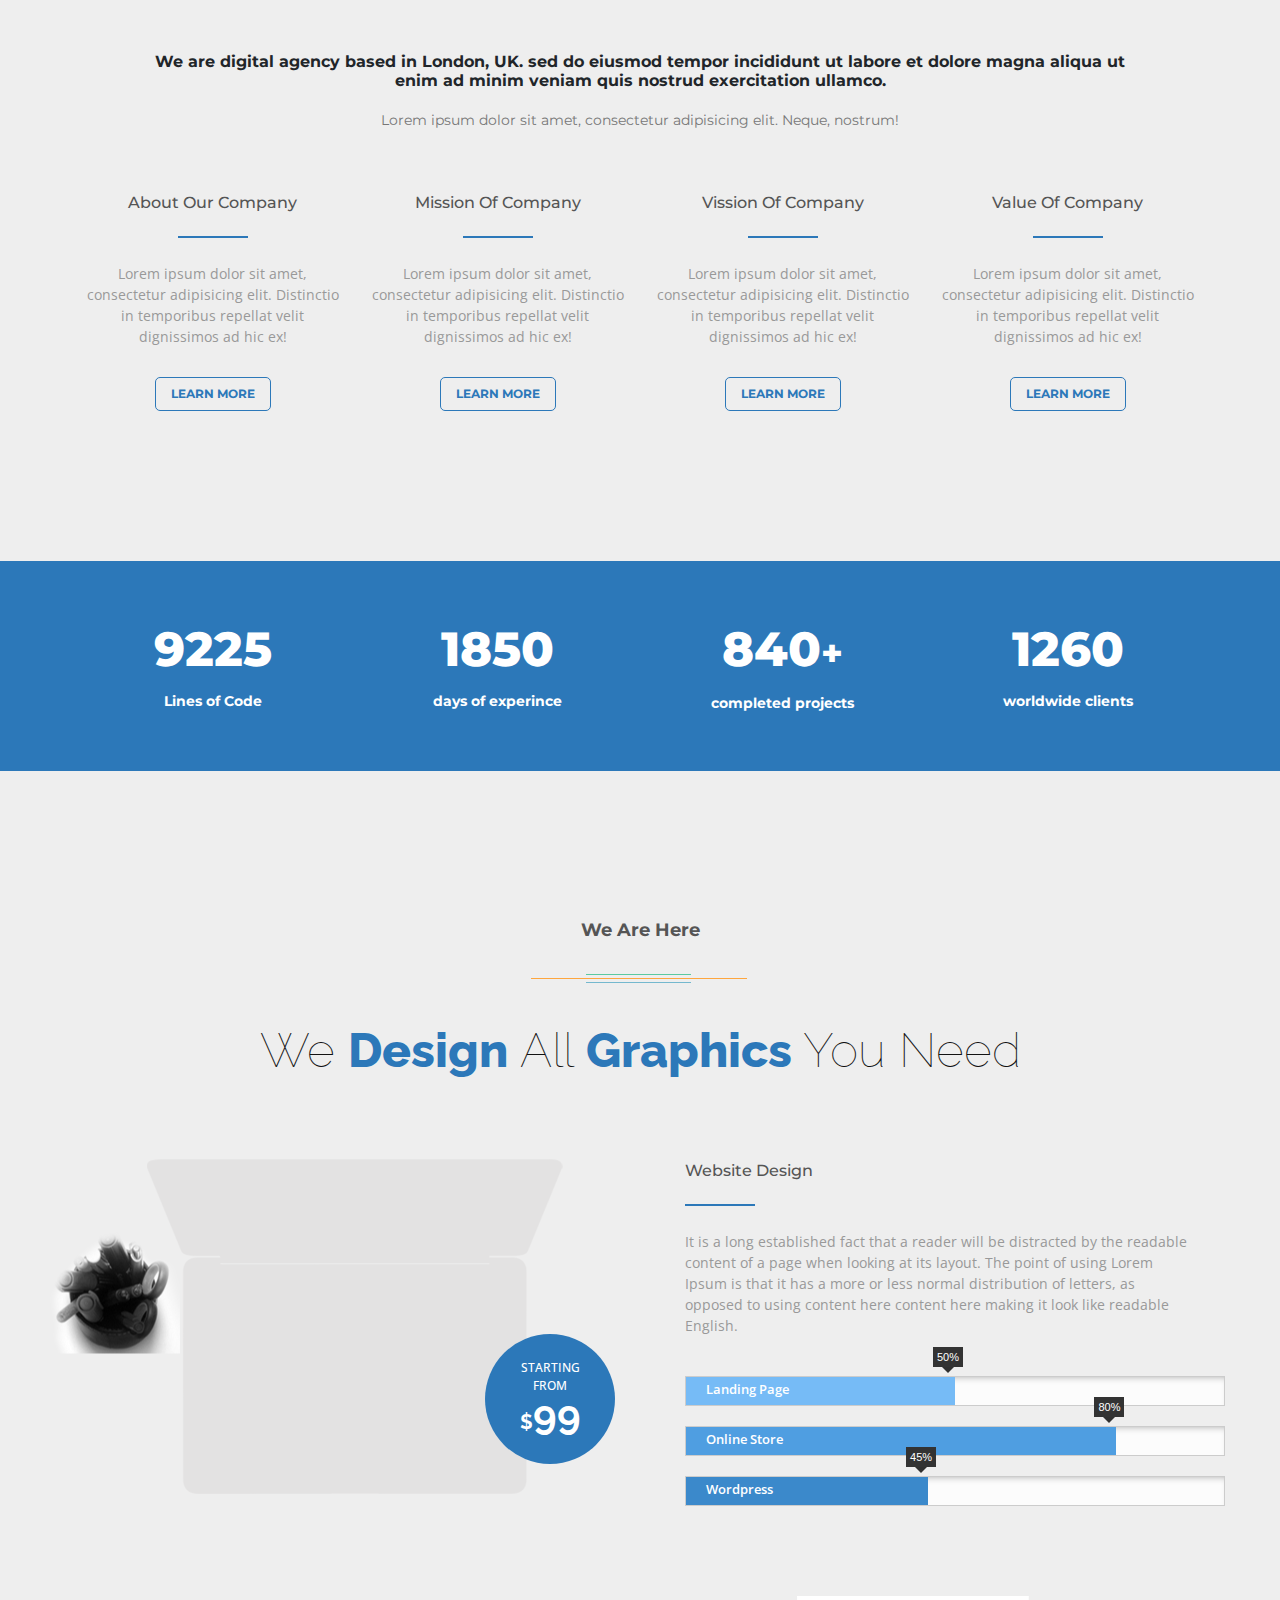
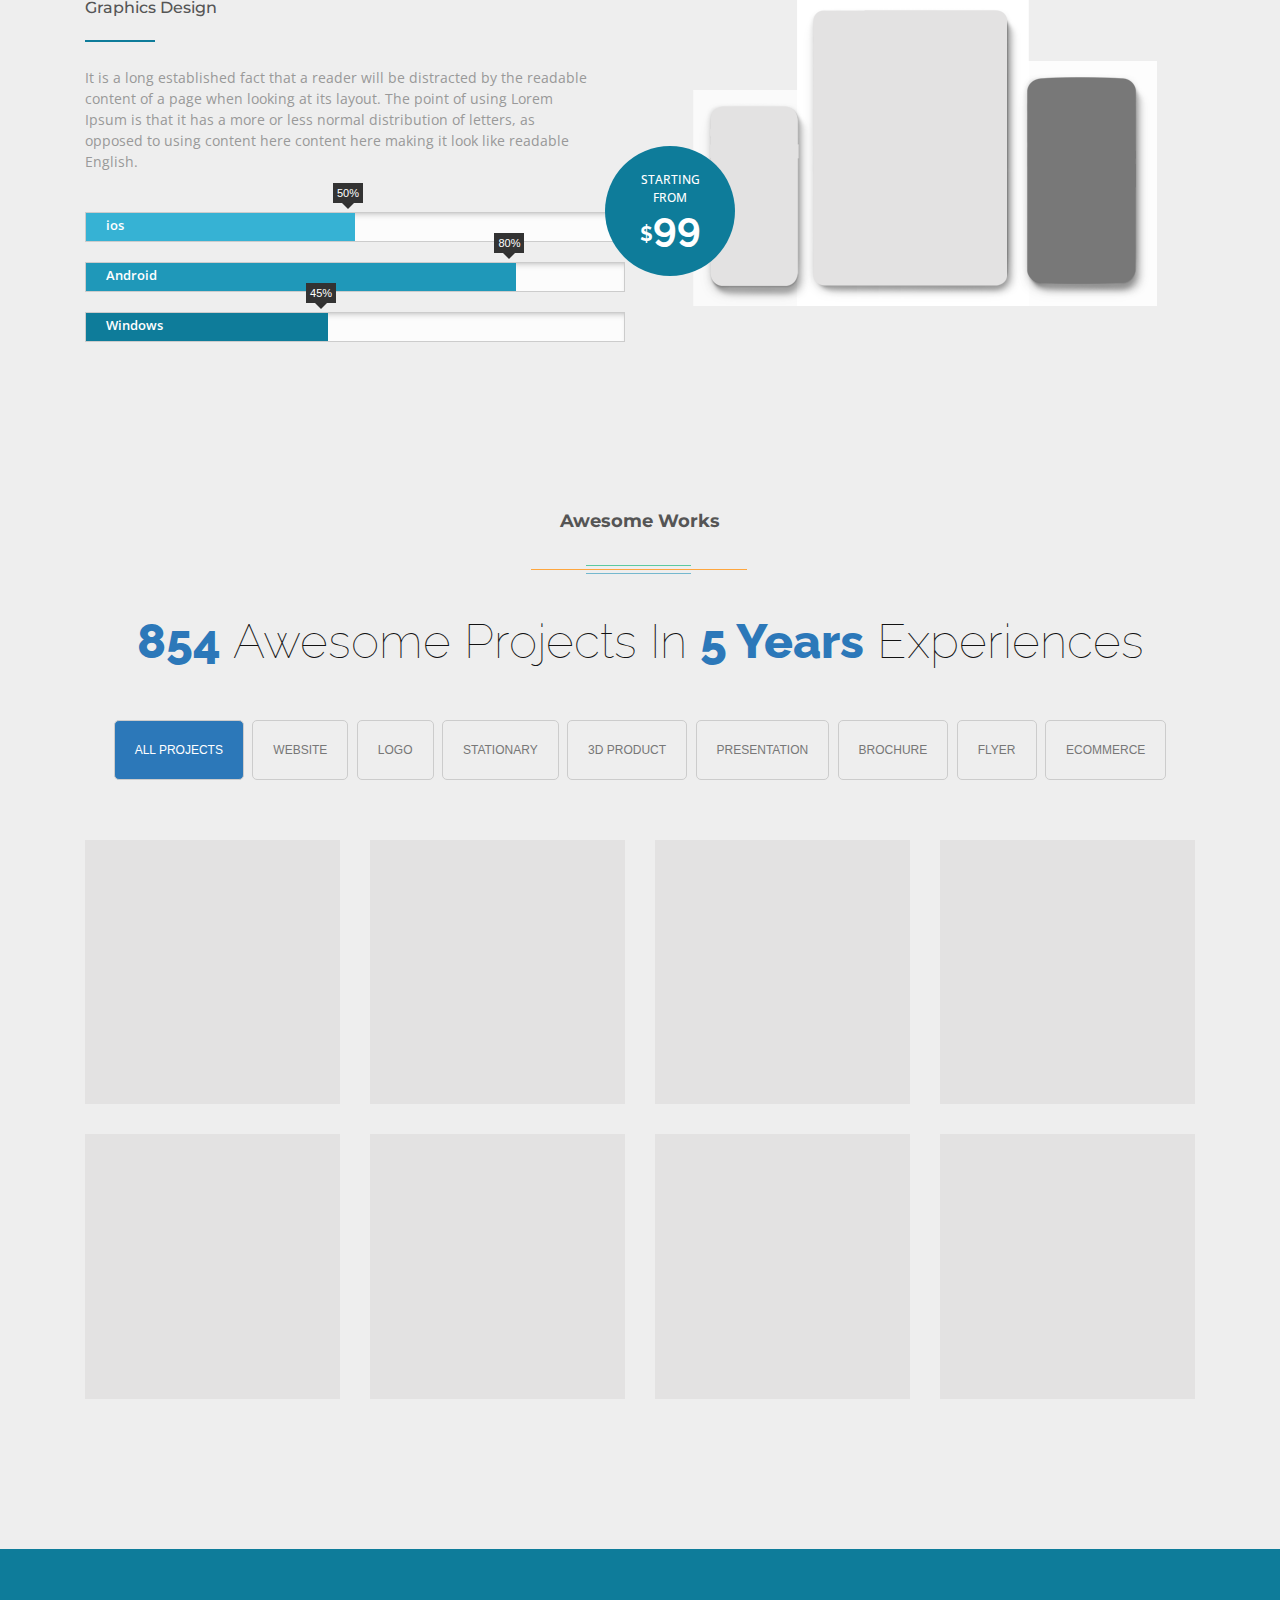
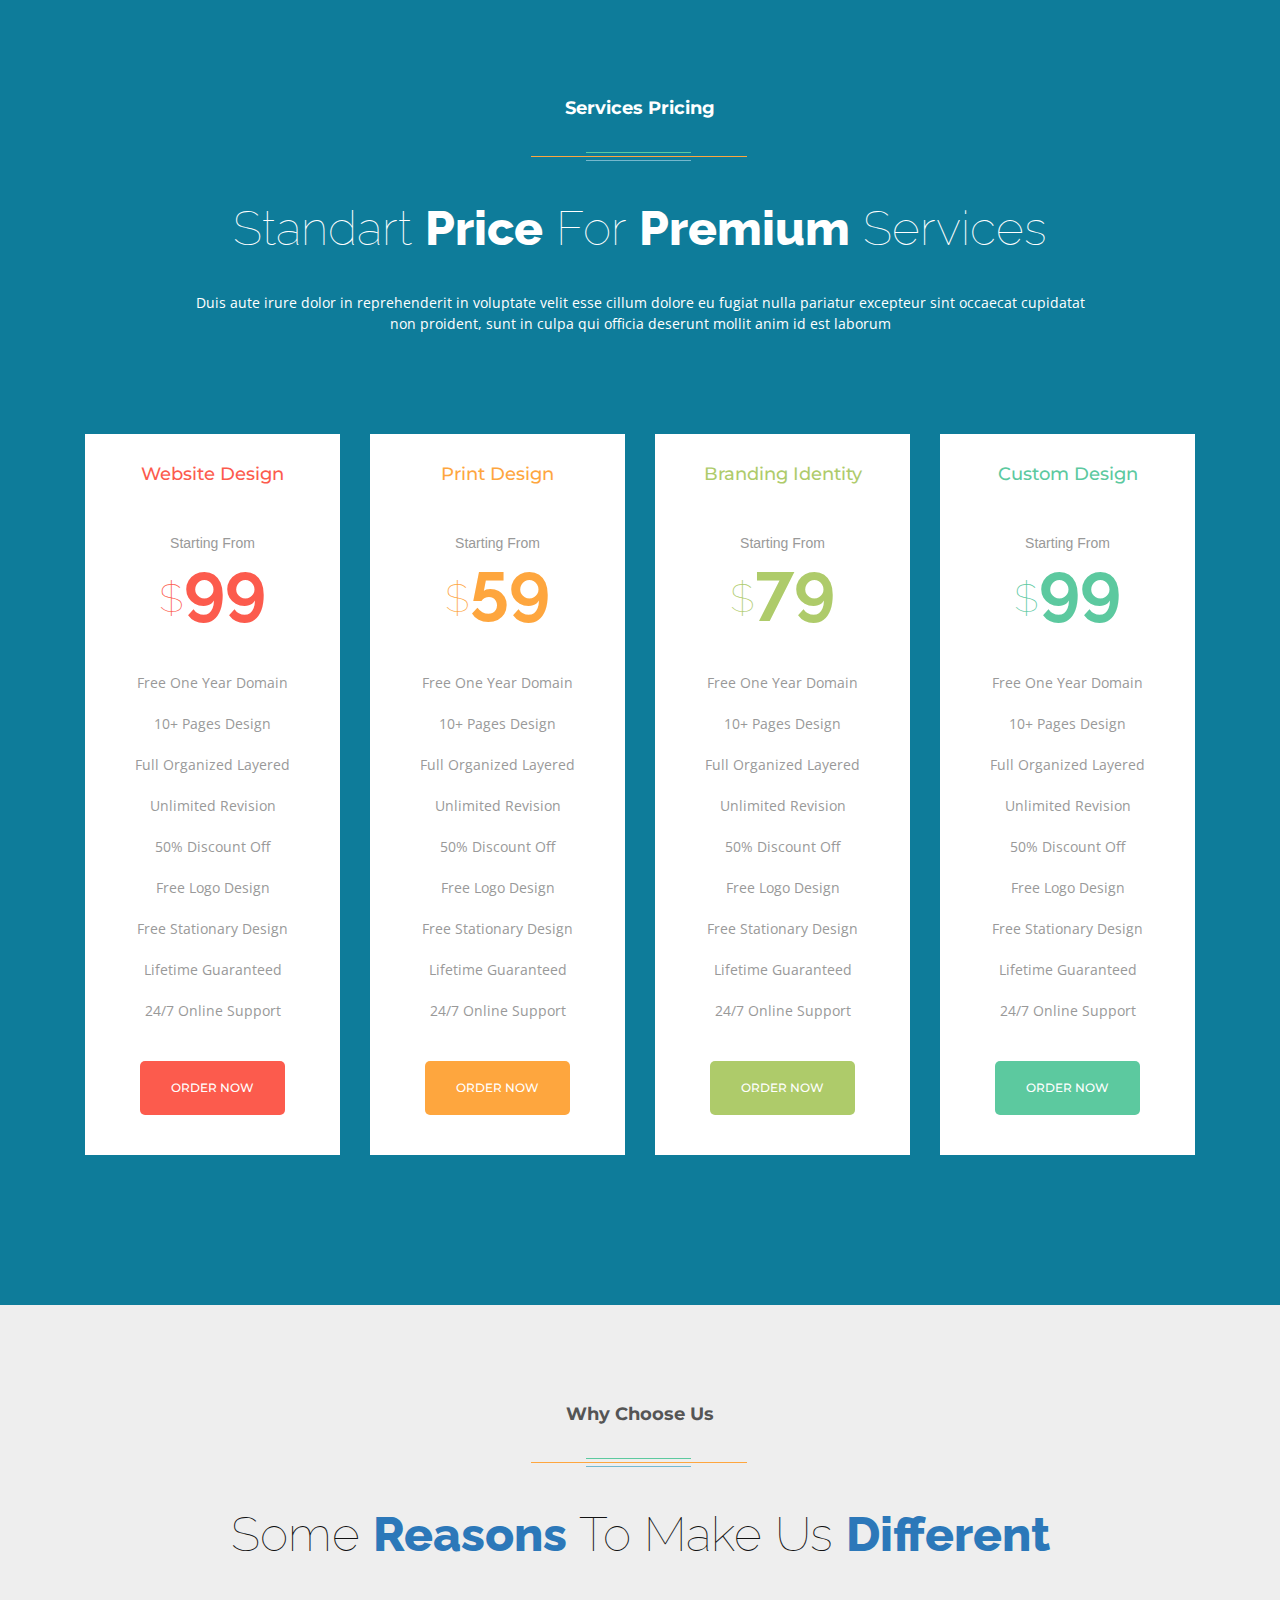
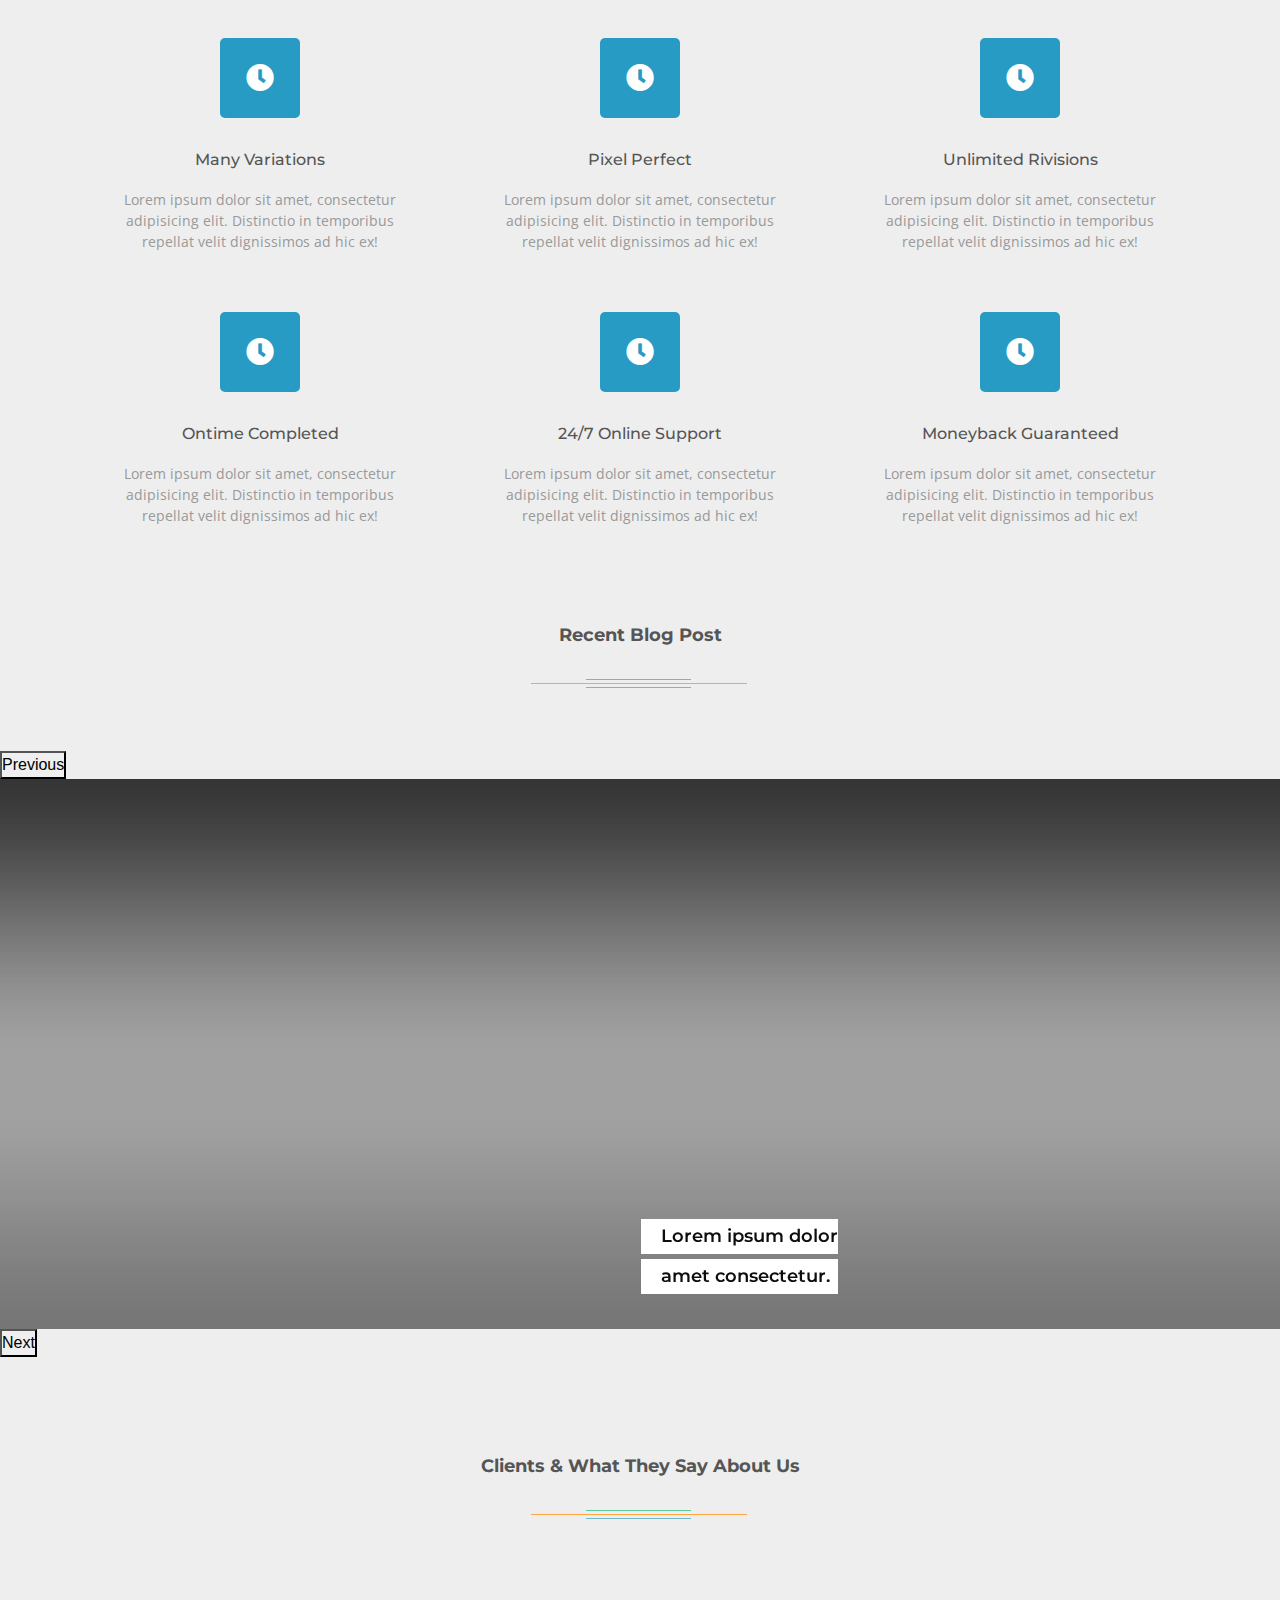
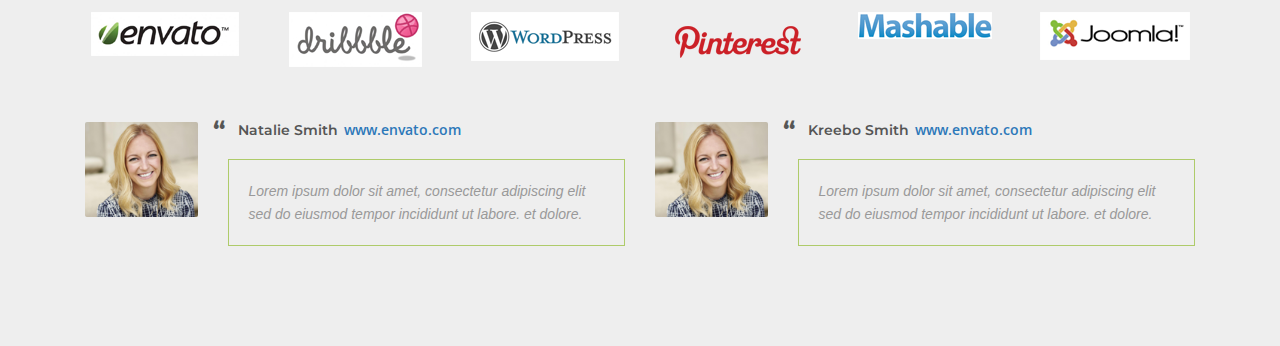
==== commit 038b49f6: "Add files via upload" ====
--- a/business-main/index.html
+++ b/business-main/index.html
@@ -2,826 +2,846 @@
   <html lang="en">
 
   <head>
-    <meta charset="UTF-8">
-    <link rel="preconnect" href="https://fonts.gstatic.com">
-    <link href="https://fonts.googleapis.com/css2?family=Montserrat:wght@100;300;400;500;600;700;800&family=Open+Sans:wght@400;600;700&family=Raleway:wght@100;300;400;500;600;700&display=swap" rel="stylesheet">
-    <meta name="viewport" content="width=device-width, initial-scale=1, shrink-to-fit=no">
-    <link rel="icon" type="favicon" href="images/logo.png">
-
-    <link rel="stylesheet" href="css/all.min.css">
-    <link rel="stylesheet" href="css/bootstrap.min.css">
-    <link rel="stylesheet" href="css/slick.css">
-    <link rel="stylesheet" href="css/.css">
-    <link rel="stylesheet" href="css/animate.css">
-    <link rel="stylesheet" href="font/flaticon.css">
-    <link rel="stylesheet" href="css/default.css">
-    <link rel="stylesheet" href="css/style.css">
-    <link rel="stylesheet" href="css/responsive.css">
-    <title>Business</title>
-
-</head>
-
-<body>
-
-
-    <!--=====================Header Section Start========================-->
-
-    <header>
-        <nav class="navbar navbar-expand-lg py-0 align-items-center">
-            <a class="navbar-brand p-0" href="index.html">
-                <img src="images/logo/logo.png" alt="not-found">
-            </a>
-            <button class="navbar-toggler" type="button" data-toggle="collapse" data-target="#navbarSupportedContent" aria-controls="navbarSupportedContent" aria-expanded="false" aria-label="Toggle navigation">
-                <span class="navbar-toggler-icon"></span>
-            </button>
-            <div class="collapse navbar-collapse" id="navbarSupportedContent">
-                <ul class="navbar-nav ml-auto">
-                    <li class="nav-item active">
-                        <a class="nav-link" href="#">home</a>
-                    </li>
-                    <li class="nav-item">
-                        <a class="nav-link" href="#">about</a>
-                    </li>
-                    <li class="nav-item">
-                        <a class="nav-link" href="#">services</a>
-                    </li>
-                    <li class="nav-item">
-                        <a class="nav-link" href="#">works</a>
-                    </li>
-                    <li class="nav-item">
-                        <a class="nav-link" href="#">pricing</a>
-                    </li>
-                    <li class="nav-item">
-                        <a class="nav-link" href="#">clients</a>
-                    </li>
-                    <li class="nav-item">
-                        <a class="nav-link" href="#">blog</a>
-                    </li>
-                    <li class="nav-item">
-                        <a class="nav-link" href="#">contact</a>
-                    </li>
-                </ul>
-            </div>
-        </nav>
-    </header>
-
-    <!--=====================Header Section end=========================-->
-
-    <!--=====================Banner Section Start========================-->
-
-    <section id="banner_section">
-        <div class="container">
-            <div class="row">
-                <div class="col-md-12">
-                    <div class="banner_content">
-                        <h3>Welcome to Our Studio</h3><br>
-                        <h4>We are creative people based in London, UK,</h4><br>
-                        <h4>love &amp; develope responsive website.</h4>
-                    </div>
-                    <div class="button pt-20">
-                        <a href="#" class="btn">SEE WHAT WE DO</a>
-                    </div>
-                </div>
-            </div>
-        </div>
-        <div class="badge">
-            <h4>Awesome <br>
-                Guaranteed <br>
-                <span>since 2020</span>
-            </h4>
-        </div>
-    </section>
-
-    <!--=====================Banner Section end=========================-->
-
-    <!--=====================About Section Start========================-->
-
-    <section id="about_section" class="pt-150 pb-150">
-        <div class="container">
-            <div class="section_title pb-65 text-center">
-                <h4>we are here</h4>
-                <img src="images/divider/divider.png" class="img-fluid" alt="not-found">
-                <h2><span>Small</span> Studio With <span>Big Project</span> Everyday</h2>
-            </div>
-            <div class="row">
-                <div class="col-md-12">
-                    <div class="about_img text-center">
-                        <img src="images/about/device-2.png" class="img-fluid" alt="not-found">
-                        <div class="photos">
-                            <img src="images/about/female.jpg" class="img-fluid female" alt="not-found">
-                            <img src="images/about/male.jpg" class="img-fluid male" alt="not-found">
-                            <img src="images/about/small.jpg" class="img-fluid small" alt="not-found">
-                        </div>
-                    </div>
-                    <div class="short_description pt-80 text-center">
-                        <h5>We are digital agency based in London, UK. sed do eiusmod tempor incididunt ut labore et dolore magna aliqua ut <br> enim ad minim veniam quis nostrud exercitation ullamco.</h5>
-                        <p>Lorem ipsum dolor sit amet, consectetur adipisicing elit. Neque, nostrum!</p>
-                    </div>
-                </div>
-            </div>
-            <div class="row">
-                <div class="col-lg-3 col-sm-6">
-                    <div class="about_item">
-                        <div class="inner_title">
-                            <h4>about our company</h4>
-                            <p>Lorem ipsum dolor sit amet, consectetur adipisicing elit. Distinctio in temporibus repellat velit dignissimos ad hic ex!</p>
-                        </div>
-                        <div class="button pt-30">
-                            <a href="#" class="btn">learn more</a>
-                        </div>
-                    </div>
-                </div>
-                <div class="col-lg-3 col-sm-6">
-                    <div class="about_item">
-                        <div class="inner_title">
-                            <h4>mission of company</h4>
-                            <p>Lorem ipsum dolor sit amet, consectetur adipisicing elit. Distinctio in temporibus repellat velit dignissimos ad hic ex!</p>
-                        </div>
-                        <div class="button pt-30">
-                            <a href="#" class="btn">learn more</a>
-                        </div>
-                    </div>
-                </div>
-                <div class="col-lg-3 col-sm-6">
-                    <div class="about_item">
-                        <div class="inner_title">
-                            <h4>vission of company</h4>
-                            <p>Lorem ipsum dolor sit amet, consectetur adipisicing elit. Distinctio in temporibus repellat velit dignissimos ad hic ex!</p>
-                        </div>
-                        <div class="button pt-30">
-                            <a href="#" class="btn">learn more</a>
-                        </div>
-                    </div>
-                </div>
-                <div class="col-lg-3 col-sm-6">
-                    <div class="about_item">
-                        <div class="inner_title">
-                            <h4>value of company</h4>
-                            <p>Lorem ipsum dolor sit amet, consectetur adipisicing elit. Distinctio in temporibus repellat velit dignissimos ad hic ex!</p>
-                        </div>
-                        <div class="button pt-30">
-                            <a href="#" class="btn">learn more</a>
-                        </div>
-                    </div>
-                </div>
-            </div>
-        </div>
-    </section>
-
-    <!--=====================About Section end=========================-->
-
-    <!--=====================Counter Section Start========================-->
-
-    <section id="counter_section">
-        <div class="container">
-            <div class="row justify-content-center">
-                <div class="col-md-3 col-sm-4 col-6">
-                    <div class="counter_text">
-                        <h2 class="count">9225</h2>
-                        <h5>Lines of Code</h5>
-                    </div>
-                </div>
-                <div class="col-md-3 col-sm-4 col-6">
-                    <div class="counter_text">
-                        <h2 class="count">1850</h2>
-                        <h5>days of experince</h5>
-                    </div>
-                </div>
-                <div class="col-md-3 col-sm-4 col-6">
-                    <div class="counter_text">
-                        <h2 class="count">840</h2><span>+</span>
-                        <h5>completed projects</h5>
-                    </div>
-                </div>
-                <div class="col-md-3 col-sm-4 col-6">
-                    <div class="counter_text">
-                        <h2 class="count">1260</h2>
-                        <h5>worldwide clients</h5>
-                    </div>
-                </div>
-            </div>
-        </div>
-    </section>
-
-    <!--=====================Counter Section end=========================-->
-
-
-    <!--=====================Work Section Start=========================-->
-
-    <section id="work_section" class="pt-150">
-        <div class="container">
-            <div class="section_title pb-15 text-center">
-                <h4>we are here</h4>
-                <img src="images/divider/divider.png" class="img-fluid" alt="not-found">
-                <h2>We <span>Design</span> All <span>Graphics</span> You Need</h2>
-            </div>
-            <div class="web_design">
-                <div class="row">
-                    <div class="col-md-6">
-                        <div class="work_img pt-70">
-                            <img src="images/work/macbook.png" class="img-fluid" alt="not-found">
-                            <img src="images/work/pen-holder.png" class="img-fluid pen_holder" alt="not-found">
-                            <div class="price">
-                                <p>Starting <br>
-                                    From</p>
-                                <h2><span>$</span>99</h2>
-                            </div>
-                        </div>
-                    </div>
-                    <div class="col-md-6">
-                        <div class="work_text pt-70">
-                            <div class="inner_title">
-                                <h4>Website Design</h4>
-                                <p>It is a long established fact that a reader will be distracted by the readable content of a page when looking at its layout. The point of using Lorem Ipsum is that it has a more or less normal distribution of letters, as opposed to using content here content here making it look like readable English. </p>
-                            </div>
-                            <div class="progress" style="height: 30px">
-                                <div class="progress-bar" style="width:75%;background: #76bbf6;">
-                                    <h6>Landing Page</h6>
-                                    <p>75%</p>
-                                </div>
-                            </div>
-                            <div class="progress" style="height: 30px">
-                                <div class="progress-bar" style="width:80%;background: #4f9ee1;">
-                                    <h6>Online Shop</h6>
-                                    <p>80%</p>
-                                </div>
-                            </div>
-                            <div class="progress" style="height: 30px">
-                                <div class="progress-bar" style="width:85%;background: #3b89cb;">
-                                    <h6>Wordpress</h6>
-                                    <p>85%</p>
-                                </div>
-                            </div>
-                        </div>
-                    </div>
-                </div>
-            </div>
-            <div class="graphics_design">
-                <div class="row">
-                    <div class="col-md-6">
-                        <div class="work_text pt-70">
-                            <div class="inner_title">
-                                <h4>graphics Design</h4>
-                                <p>It is a long established fact that a reader will be distracted by the readable content of a page when looking at its layout. The point of using Lorem Ipsum is that it has a more or less normal distribution of letters, as opposed to using content here content here making it look like readable English. </p>
-                            </div>
-                            <div class="progress" style="height: 30px">
-                                <div class="progress-bar" style="width:50%;background: #36b2d4;">
-                                    <h6>iOS</h6>
-                                    <p>50%</p>
-                                </div>
-                            </div>
-                            <div class="progress" style="height: 30px">
-                                <div class="progress-bar" style="width:80%;background: #1f98b9;">
-                                    <h6>Android</h6>
-                                    <p>80%</p>
-                                </div>
-                            </div>
-                            <div class="progress" style="height: 30px">
-                                <div class="progress-bar" style="width:45%;background: #0e7c9a">
-                                    <h6>Windows Phone</h6>
-                                    <p>45%</p>
-                                </div>
-                            </div>
-                        </div>
-                    </div>
-                    <div class="col-md-6">
-                        <div class="work_img pt-70">
-                            <img src="images/work/phone.png" class="img-fluid" alt="not-found">
-                            <div class="price">
-                                <p>Starting <br>
-                                    From</p>
-                                <h2><span>$</span>99</h2>
-                            </div>
-                        </div>
-                    </div>
-                </div>
-            </div>
-        </div>
-    </section>
-
-    <!--=====================Work Section end============================-->
-
-    <!--=====================Portfolio Section Start=========================-->
-
-    <section id="portfolio_section" class="pt-150 pb-150">
-        <div class="container">
-            <div class="section_title pb-50 text-center">
-                <h4>Awesome Works</h4>
-                <img src="images/divider/divider.png" class="img-fluid" alt="not-found">
-                <h2><span>854</span> Awesome Projects in <span>5 Years</span> Experiences</h2>
-            </div>
-            <div class="row">
-                <div class="col-md-12">
-                    <div class="portfolio_list text-center pb-25">
-                        <ul>
-                            <li data-filter="all">all projects</li>
-                            <li data-filter=".website">website</li>
-                            <li data-filter=".logo">logo</li>
-                            <li data-filter=".stationary">stationary</li>
-                            <li data-filter=".product">3d product</li>
-                            <li data-filter=".presentation">PRESENTATION</li>
-                            <li data-filter=".brochure">brochure</li>
-                            <li data-filter=".flyer">flyer</li>
-                            <li data-filter=".ecommerce">ecommerce</li>
-                        </ul>
-                    </div>
-                </div>
-            </div>
-            <div class="row mixitup">
-                <div class="col-md-3 mix all website brochure product pt-30">
-                    <img src="images/portfolio/porfolio-1.png" class="w-100" alt="">
-                </div>
-                <div class="col-md-3 mix all website brochure product pt-30">
-                    <img src="images/portfolio/porfolio-1.png" class="w-100" alt="">
-                </div>
-                <div class="col-md-3 mix all ecommerce presentation logo product pt-30">
-                    <img src="images/portfolio/porfolio-1.png" class="w-100" alt="">
-                </div>
-                <div class="col-md-3 mix all logo flyer pt-30">
-                    <img src="images/portfolio/porfolio-1.png" class="w-100" alt="">
-                </div>
-                <div class="col-md-3 mix all stationary pt-30">
-                    <img src="images/portfolio/porfolio-1.png" class="w-100" alt="">
-                </div>
-                <div class="col-md-3 mix all presentation pt-30">
-                    <img src="images/portfolio/porfolio-1.png" class="w-100" alt="">
-                </div>
-                <div class="col-md-3 mix all ecommerce stationary pt-30">
-                    <img src="images/portfolio/porfolio-1.png" class="w-100" alt="">
-                </div>
-                <div class="col-md-3 mix all presentation pt-30">
-                    <img src="images/portfolio/porfolio-1.png" class="w-100" alt="">
-                </div>
-            </div>
-        </div>
-    </section>
-
-    <!--=====================Portfolio Section End===========================-->
-
-
-
-    <!--=====================Price Section Start=========================-->
-
-    <section id="price_section" class="pt-150 pb-150">
-        <div class="container">
-            <div class="section_title pb-40 text-center">
-                <h4>services pricing</h4>
-                <img src="images/divider/divider.png" class="img-fluid" alt="not-found">
-                <h2>Standart <span>Price</span> For <span>Premium</span> Services</h2>
-                <p>Duis aute irure dolor in reprehenderit in voluptate velit esse cillum dolore eu fugiat nulla pariatur excepteur sint occaecat cupidatat <br> non proident, sunt in culpa qui officia deserunt mollit anim id est laborum</p>
-            </div>
-            <div class="row">
-                <div class="col-md-3 col-sm-6">
-                    <div class="price_item">
-                        <div class="price_title">
-                            <h3>website design</h3>
-                        </div>
-                        <div class="price">
-                            <h4>starting from</h4>
-                            <h2><span>$</span>99</h2>
-                        </div>
-                        <div class="feature">
-                            <ul>
-                                <li>
-                                    Free One Year Domain
-                                </li>
-                                <li>
-                                    10+ Pages Design
-                                </li>
-                                <li>
-                                    Full Organized Layered
-                                </li>
-                                <li>
-                                    Unlimited Revision
-                                </li>
-                                <li>
-                                    50% Discount Off
-                                </li>
-                                <li>
-                                    Free Logo Design
-                                </li>
-                                <li>
-                                    Free Stationary Design
-                                </li>
-                                <li>
-                                    Lifetime Guaranteed
-                                </li>
-                                <li>
-                                    24/7 Online Support
-                                </li>
-                            </ul>
-                        </div>
-                        <div class="button pt-20">
-                            <a href="#" class="btn">order now</a>
-                        </div>
-                    </div>
-                </div>
-                <div class="col-md-3 col-sm-6">
-                    <div class="price_item print">
-                        <div class="price_title">
-                            <h3>print design</h3>
-                        </div>
-                        <div class="price">
-                            <h4>starting from</h4>
-                            <h2><span>$</span>59</h2>
-                        </div>
-                        <div class="feature">
-                            <ul>
-                                <li>
-                                    Free One Year Domain
-                                </li>
-                                <li>
-                                    10+ Pages Design
-                                </li>
-                                <li>
-                                    Full Organized Layered
-                                </li>
-                                <li>
-                                    Unlimited Revision
-                                </li>
-                                <li>
-                                    50% Discount Off
-                                </li>
-                                <li>
-                                    Free Logo Design
-                                </li>
-                                <li>
-                                    Free Stationary Design
-                                </li>
-                                <li>
-                                    Lifetime Guaranteed
-                                </li>
-                                <li>
-                                    24/7 Online Support
-                                </li>
-                            </ul>
-                        </div>
-                        <div class="button pt-20">
-                            <a href="#" class="btn">order now</a>
-                        </div>
-                    </div>
-                </div>
-                <div class="col-md-3 col-sm-6">
-                    <div class="price_item branding">
-                        <div class="price_title">
-                            <h3>branding identity</h3>
-                        </div>
-                        <div class="price">
-                            <h4>starting from</h4>
-                            <h2><span>$</span>79</h2>
-                        </div>
-                        <div class="feature">
-                            <ul>
-                                <li>
-                                    Free One Year Domain
-                                </li>
-                                <li>
-                                    10+ Pages Design
-                                </li>
-                                <li>
-                                    Full Organized Layered
-                                </li>
-                                <li>
-                                    Unlimited Revision
-                                </li>
-                                <li>
-                                    50% Discount Off
-                                </li>
-                                <li>
-                                    Free Logo Design
-                                </li>
-                                <li>
-                                    Free Stationary Design
-                                </li>
-                                <li>
-                                    Lifetime Guaranteed
-                                </li>
-                                <li>
-                                    24/7 Online Support
-                                </li>
-                            </ul>
-                        </div>
-                        <div class="button pt-20">
-                            <a href="#" class="btn">order now</a>
-                        </div>
-                    </div>
-                </div>
-                <div class="col-md-3 col-sm-6">
-                    <div class="price_item custom">
-                        <div class="price_title">
-                            <h3>custom design</h3>
-                        </div>
-                        <div class="price">
-                            <h4>starting from</h4>
-                            <h2><span>$</span>99</h2>
-                        </div>
-                        <div class="feature">
-                            <ul>
-                                <li>
-                                    Free One Year Domain
-                                </li>
-                                <li>
-                                    10+ Pages Design
-                                </li>
-                                <li>
-                                    Full Organized Layered
-                                </li>
-                                <li>
-                                    Unlimited Revision
-                                </li>
-                                <li>
-                                    50% Discount Off
-                                </li>
-                                <li>
-                                    Free Logo Design
-                                </li>
-                                <li>
-                                    Free Stationary Design
-                                </li>
-                                <li>
-                                    Lifetime Guaranteed
-                                </li>
-                                <li>
-                                    24/7 Online Support
-                                </li>
-                            </ul>
-                        </div>
-                        <div class="button pt-20">
-                            <a href="#" class="btn">order now</a>
-                        </div>
-                    </div>
-                </div>
-            </div>
-        </div>
-    </section>
-
-    <!--=====================Price Section end===========================-->
-
-
-    <!--=====================Features Section Start=========================-->
-
-
-    <section id="features_section" class="pt-100">
-        <div class="container">
-            <div class="section_title pb-20 text-center">
-                <h4>why choose us</h4>
-                <img src="images/divider/divider.png" class="img-fluid" alt="not-found">
-                <h2>Some <span>Reasons</span> to Make Us <span>Different</span></h2>
-            </div>
-            <div class="row">
-                <div class="col-md-4 col-sm-6">
-                    <div class="features_item">
-                        <div class="features_icon">
-                            <i class="fas fa-clock"></i>
-                        </div>
-                        <div class="inner_title">
-                            <h4>many variations</h4>
-                            <p>Lorem ipsum dolor sit amet, consectetur adipisicing elit. Distinctio in temporibus repellat velit dignissimos ad hic ex!</p>
-                        </div>
-                    </div>
-                </div>
-                <div class="col-md-4 col-sm-6">
-                    <div class="features_item">
-                        <div class="features_icon">
-                            <i class="fas fa-clock"></i>
-                        </div>
-                        <div class="inner_title">
-                            <h4>pixel perfect</h4>
-                            <p>Lorem ipsum dolor sit amet, consectetur adipisicing elit. Distinctio in temporibus repellat velit dignissimos ad hic ex!</p>
-                        </div>
-                    </div>
-                </div>
-                <div class="col-md-4 col-sm-6">
-                    <div class="features_item">
-                        <div class="features_icon">
-                            <i class="fas fa-clock"></i>
-                        </div>
-                        <div class="inner_title">
-                            <h4>unlimited rivisions</h4>
-                            <p>Lorem ipsum dolor sit amet, consectetur adipisicing elit. Distinctio in temporibus repellat velit dignissimos ad hic ex!</p>
-                        </div>
-                    </div>
-                </div>
-                <div class="col-md-4 col-sm-6">
-                    <div class="features_item">
-                        <div class="features_icon">
-                            <i class="fas fa-clock"></i>
-                        </div>
-                        <div class="inner_title">
-                            <h4>ontime completed</h4>
-                            <p>Lorem ipsum dolor sit amet, consectetur adipisicing elit. Distinctio in temporibus repellat velit dignissimos ad hic ex!</p>
-                        </div>
-                    </div>
-                </div>
-                <div class="col-md-4 col-sm-6">
-                    <div class="features_item">
-                        <div class="features_icon">
-                            <i class="fas fa-clock"></i>
-                        </div>
-                        <div class="inner_title">
-                            <h4>24/7 online support</h4>
-                            <p>Lorem ipsum dolor sit amet, consectetur adipisicing elit. Distinctio in temporibus repellat velit dignissimos ad hic ex!</p>
-                        </div>
-                    </div>
-                </div>
-                <div class="col-md-4 col-sm-6">
-                    <div class="features_item">
-                        <div class="features_icon">
-                            <i class="fas fa-clock"></i>
-                        </div>
-                        <div class="inner_title">
-                            <h4>moneyback guaranteed</h4>
-                            <p>Lorem ipsum dolor sit amet, consectetur adipisicing elit. Distinctio in temporibus repellat velit dignissimos ad hic ex!</p>
-                        </div>
-                    </div>
-                </div>
-            </div>
-        </div>
-    </section>
-
-    <!--=====================Features Section end===========================-->
-
-
-    <!--=====================Blog Section Start=========================-->
-    <section id="recent-blog" class="pt-100">
-        <div class="container">
-            <div class="section_title pb-20 text-center">
-                <h4>Recent Blog Post</h4>
-                <img src="images/divider/divider.png" class="img-fluid" alt="not-found">
-            </div>
-        </div>
-        <div class="slider slider-nav">
-            <div class="blogpost">
-                <div class="details">
-                    <img src="images/recent-blog/blog-1.png" alt="blog-1.pnd">
-                    <div class="overlay">
-                        <div class="text">
-                            <h5>Lorem ipsum dolor sit</h5>
-                            <h5>amet consectetur.</h5>
-                        </div>
-                    </div>
-                </div>
-            </div>
-            <div class="blogpost">
-                <div class="details">
-                    <img src="images/recent-blog/blog-1.png" alt="blog-1.pnd">
-                    <div class="overlay">
-                    </div>
-                </div>
-            </div>
-            <div class="blogpost">
-                <div class="details">
-                    <img src="images/recent-blog/blog-1.png" alt="blog-1.pnd">
-                    <div class="overlay">
-                    </div>
-                </div>
-            </div>
-            <div class="blogpost">
-                <div class="details">
-                    <img src="images/recent-blog/blog-1.png" alt="blog-1.pnd">
-                    <div class="overlay">
-                    </div>
-                </div>
-            </div>
-            <div class="blogpost">
-                <div class="details">
-                    <img src="images/recent-blog/blog-1.png" alt="blog-1.pnd">
-                    <div class="overlay">
-                    </div>
-                </div>
-            </div>
-            <div class="blogpost">
-                <div class="details">
-                    <img src="images/recent-blog/blog-1.png" alt="blog-1.pnd">
-                    <div class="overlay">
-                    </div>
-                </div>
-            </div>
-            <div class="blogpost">
-                <div class="details">
-                    <img src="images/recent-blog/blog-1.png" alt="blog-1.pnd">
-                    <div class="overlay">
-                    </div>
-                </div>
-            </div>
-            <div class="blogpost">
-                <div class="details">
-                    <img src="images/recent-blog/blog-1.png" alt="blog-1.pnd">
-                    <div class="overlay">
-                    </div>
-                </div>
-            </div>
-            <div class="blogpost">
-                <div class="details">
-                    <img src="images/recent-blog/blog-1.png" alt="blog-1.pnd">
-                    <div class="overlay">
-                    </div>
-                </div>
-            </div>
-        </div>
-    </section>
-    <!--=====================Blog Section end===========================-->
-
-
-    <!--=====================Clients Section Start=========================-->
-
-    <section id="clients_section" class="pt-100 pb-100">
-        <div class="container">
-            <div class="section_title pb-50 text-center">
-                <h4>Clients &amp; What They Say About Us</h4>
-                <img src="images/divider/divider.png" class="img-fluid" alt="not-found">
-            </div>
-            <div class="row justify-content-center">
-                <div class="col-md-3 col-lg-2 col-sm-4 col-6">
-                    <div class="clients_item">
-                        <img src="images/clients/clients-1.png" class="img-fluid" alt="not-found">
-                    </div>
-                </div>
-                <div class="col-md-3 col-lg-2 col-sm-4 col-6">
-                    <div class="clients_item">
-                        <img src="images/clients/clients-2.png" class="img-fluid" alt="not-found">
-                    </div>
-                </div>
-                <div class="col-md-3 col-lg-2 col-sm-4 col-6">
-                    <div class="clients_item">
-                        <img src="images/clients/clients-3.png" class="img-fluid" alt="not-found">
-                    </div>
-                </div>
-                <div class="col-md-3 col-lg-2 col-sm-4 col-6">
-                    <div class="clients_item">
-                        <img src="images/clients/clients-4.png" class="img-fluid" alt="not-found">
-                    </div>
-                </div>
-                <div class="col-md-3 col-lg-2 col-sm-4 col-6">
-                    <div class="clients_item">
-                        <img src="images/clients/clients-5.png" class="img-fluid" alt="not-found">
-                    </div>
-                </div>
-                <div class="col-md-3 col-lg-2 col-sm-4 col-6">
-                    <div class="clients_item">
-                        <img src="images/clients/clients-6.png" class="img-fluid" alt="not-found">
-                    </div>
-                </div>
-            </div>
-            <div class="testimonial">
-                <div class="row">
-                    <div class="col-md-12 col-lg-6">
-                        <div class="row">
-                            <div class="col-3">
-                                <div class="test_img">
-                                    <img src="images/clients/female.png" alt="not-found">
-                                </div>
-                            </div>
-                            <div class="col-9">
-                                <div class="test_text">
-                                    <h4>Natalie Smith <a href="#">www.envato.com</a></h4>
-                                    <h3>
-                                        Lorem ipsum dolor sit amet, consectetur adipiscing elit sed do eiusmod tempor incididunt ut labore.
-                                        et dolore.
-                                    </h3>
-                                </div>
-                            </div>
-                        </div>
-                    </div>
-                    <div class="col-md-12 col-lg-6">
-                        <div class="row">
-                            <div class="col-3">
-                                <div class="test_img">
-                                    <img src="images/clients/female.png" alt="not-found">
-                                </div>
-                            </div>
-                            <div class="col-9">
-                                <div class="test_text">
-                                    <h4>Kreebo Smith <a href="#">www.envato.com</a></h4>
-                                    <h3>
-                                        Lorem ipsum dolor sit amet, consectetur adipiscing elit sed do eiusmod tempor incididunt ut labore.
-                                        et dolore.
-                                    </h3>
-                                </div>
-                            </div>
-                        </div>
-                    </div>
-                </div>
-            </div>
-        </div>
-    </section>
-
-    <!--=====================Clients Section end===========================-->
-
-    <!--=====================Calculator Section Start=========================-->
-    <!--=====================Calculator Section end=========================-->
-
-
-
-    <script src="js/jquery-1.12.4.min.js"></script>
-    <script src="js/popper.min.js"></script>
-    <script src="js/bootstrap.min.js"></script>
-    <script src="js/slick.min.js"></script>
-    <script src="js/wow.min.js"></script>
-    <script src="js/venobox.min.js"></script>
-    <script src="js/jquery.counterup.min.js"></script>
-    <script src="js/waypoints.min.js"></script>
-    <script src="js/mixitup.min.js"></script>
-    <script src="js/script.js"></script>
-
-</body></html>
+      <meta charset="UTF-8">
+      <link rel="preconnect" href="https://fonts.gstatic.com">
+      <link href="https://fonts.googleapis.com/css2?family=Montserrat:wght@100;300;400;500;600;700;800&family=Open+Sans:wght@400;600;700&family=Raleway:wght@100;300;400;500;600;700&display=swap" rel="stylesheet">
+      <meta name="viewport" content="width=device-width, initial-scale=1, shrink-to-fit=no">
+      <link rel="icon" type="favicon" href="images/logo.png">
+
+      <link rel="stylesheet" href="css/all.min.css">
+      <link rel="stylesheet" href="css/bootstrap.min.css">
+      <link rel="stylesheet" href="css/slick.css">
+      <link rel="stylesheet" href="css/.css">
+      <link rel="stylesheet" href="css/animate.css">
+      <link rel="stylesheet" href="font/flaticon.css">
+      <link rel="stylesheet" href="css/barfiller.css">
+      <link rel="stylesheet" href="css/default.css">
+      <link rel="stylesheet" href="css/style.css">
+      <link rel="stylesheet" href="css/responsive.css">
+      <title>Business</title>
+
+  </head>
+
+  <body>
+
+
+      <!--=====================Header Section Start========================-->
+
+      <header>
+          <nav class="navbar navbar-expand-lg py-0 align-items-center">
+              <a class="navbar-brand p-0" href="index.html">
+                  <img src="images/logo/logo.png" alt="not-found">
+              </a>
+              <button class="navbar-toggler" type="button" data-toggle="collapse" data-target="#navbarSupportedContent" aria-controls="navbarSupportedContent" aria-expanded="false" aria-label="Toggle navigation">
+                  <span class="navbar-toggler-icon"></span>
+              </button>
+              <div class="collapse navbar-collapse" id="navbarSupportedContent">
+                  <ul class="navbar-nav ml-auto">
+                      <li class="nav-item active">
+                          <a class="nav-link" href="#">home</a>
+                      </li>
+                      <li class="nav-item">
+                          <a class="nav-link" href="#">about</a>
+                      </li>
+                      <li class="nav-item">
+                          <a class="nav-link" href="#">services</a>
+                      </li>
+                      <li class="nav-item">
+                          <a class="nav-link" href="#">works</a>
+                      </li>
+                      <li class="nav-item">
+                          <a class="nav-link" href="#">pricing</a>
+                      </li>
+                      <li class="nav-item">
+                          <a class="nav-link" href="#">clients</a>
+                      </li>
+                      <li class="nav-item">
+                          <a class="nav-link" href="#">blog</a>
+                      </li>
+                      <li class="nav-item">
+                          <a class="nav-link" href="#">contact</a>
+                      </li>
+                  </ul>
+              </div>
+          </nav>
+      </header>
+
+      <!--=====================Header Section end=========================-->
+
+      <!--=====================Banner Section Start========================-->
+
+      <section id="banner_section">
+          <div class="container">
+              <div class="row">
+                  <div class="col-md-12">
+                      <div class="banner_content">
+                          <h3>Welcome to Our Studio</h3><br>
+                          <h4>We are creative people based in London, UK,</h4><br>
+                          <h4>love &amp; develope responsive website.</h4>
+                      </div>
+                      <div class="button pt-20">
+                          <a href="#" class="btn">SEE WHAT WE DO</a>
+                      </div>
+                  </div>
+              </div>
+          </div>
+          <div class="badge">
+              <h4>Awesome <br>
+                  Guaranteed <br>
+                  <span>since 2020</span>
+              </h4>
+          </div>
+      </section>
+
+      <!--=====================Banner Section end=========================-->
+
+      <!--=====================About Section Start========================-->
+
+      <section id="about_section" class="pt-150 pb-150">
+          <div class="container">
+              <div class="section_title pb-65 text-center">
+                  <h4>we are here</h4>
+                  <img src="images/divider/divider.png" class="img-fluid" alt="not-found">
+                  <h2><span>Small</span> Studio With <span>Big Project</span> Everyday</h2>
+              </div>
+              <div class="row">
+                  <div class="col-md-12">
+                      <div class="about_img text-center">
+                          <img src="images/about/device-2.png" class="img-fluid" alt="not-found">
+                          <div class="photos">
+                              <img src="images/about/female.jpg" class="img-fluid female" alt="not-found">
+                              <img src="images/about/male.jpg" class="img-fluid male" alt="not-found">
+                              <img src="images/about/small.jpg" class="img-fluid small" alt="not-found">
+                          </div>
+                      </div>
+                      <div class="short_description pt-80 text-center">
+                          <h5>We are digital agency based in London, UK. sed do eiusmod tempor incididunt ut labore et dolore magna aliqua ut <br> enim ad minim veniam quis nostrud exercitation ullamco.</h5>
+                          <p>Lorem ipsum dolor sit amet, consectetur adipisicing elit. Neque, nostrum!</p>
+                      </div>
+                  </div>
+              </div>
+              <div class="row">
+                  <div class="col-lg-3 col-sm-6">
+                      <div class="about_item">
+                          <div class="inner_title">
+                              <h4>about our company</h4>
+                              <p>Lorem ipsum dolor sit amet, consectetur adipisicing elit. Distinctio in temporibus repellat velit dignissimos ad hic ex!</p>
+                          </div>
+                          <div class="button pt-30">
+                              <a href="#" class="btn">learn more</a>
+                          </div>
+                      </div>
+                  </div>
+                  <div class="col-lg-3 col-sm-6">
+                      <div class="about_item">
+                          <div class="inner_title">
+                              <h4>mission of company</h4>
+                              <p>Lorem ipsum dolor sit amet, consectetur adipisicing elit. Distinctio in temporibus repellat velit dignissimos ad hic ex!</p>
+                          </div>
+                          <div class="button pt-30">
+                              <a href="#" class="btn">learn more</a>
+                          </div>
+                      </div>
+                  </div>
+                  <div class="col-lg-3 col-sm-6">
+                      <div class="about_item">
+                          <div class="inner_title">
+                              <h4>vission of company</h4>
+                              <p>Lorem ipsum dolor sit amet, consectetur adipisicing elit. Distinctio in temporibus repellat velit dignissimos ad hic ex!</p>
+                          </div>
+                          <div class="button pt-30">
+                              <a href="#" class="btn">learn more</a>
+                          </div>
+                      </div>
+                  </div>
+                  <div class="col-lg-3 col-sm-6">
+                      <div class="about_item">
+                          <div class="inner_title">
+                              <h4>value of company</h4>
+                              <p>Lorem ipsum dolor sit amet, consectetur adipisicing elit. Distinctio in temporibus repellat velit dignissimos ad hic ex!</p>
+                          </div>
+                          <div class="button pt-30">
+                              <a href="#" class="btn">learn more</a>
+                          </div>
+                      </div>
+                  </div>
+              </div>
+          </div>
+      </section>
+
+      <!--=====================About Section end=========================-->
+
+      <!--=====================Counter Section Start========================-->
+
+      <section id="counter_section">
+          <div class="container">
+              <div class="row justify-content-center">
+                  <div class="col-md-3 col-sm-4 col-6">
+                      <div class="counter_text">
+                          <h2 class="count">9225</h2>
+                          <h5>Lines of Code</h5>
+                      </div>
+                  </div>
+                  <div class="col-md-3 col-sm-4 col-6">
+                      <div class="counter_text">
+                          <h2 class="count">1850</h2>
+                          <h5>days of experince</h5>
+                      </div>
+                  </div>
+                  <div class="col-md-3 col-sm-4 col-6">
+                      <div class="counter_text">
+                          <h2 class="count">840</h2><span>+</span>
+                          <h5>completed projects</h5>
+                      </div>
+                  </div>
+                  <div class="col-md-3 col-sm-4 col-6">
+                      <div class="counter_text">
+                          <h2 class="count">1260</h2>
+                          <h5>worldwide clients</h5>
+                      </div>
+                  </div>
+              </div>
+          </div>
+      </section>
+
+      <!--=====================Counter Section end=========================-->
+
+
+      <!--=====================Work Section Start=========================-->
+
+      <section id="work_section" class="pt-150">
+          <div class="container">
+              <div class="section_title pb-15 text-center">
+                  <h4>we are here</h4>
+                  <img src="images/divider/divider.png" class="img-fluid" alt="not-found">
+                  <h2>We <span>Design</span> All <span>Graphics</span> You Need</h2>
+              </div>
+              <div class="web_design">
+                  <div class="row">
+                      <div class="col-md-6">
+                          <div class="work_img pt-70">
+                              <img src="images/work/macbook.png" class="img-fluid" alt="not-found">
+                              <img src="images/work/pen-holder.png" class="img-fluid pen_holder" alt="not-found">
+                              <div class="price">
+                                  <p>Starting <br>
+                                      From</p>
+                                  <h2><span>$</span>99</h2>
+                              </div>
+                          </div>
+                      </div>
+                      <div class="col-md-6">
+                          <div class="work_text pt-70">
+                              <div class="inner_title">
+                                  <h4>Website Design</h4>
+                                  <p>It is a long established fact that a reader will be distracted by the readable content of a page when looking at its layout. The point of using Lorem Ipsum is that it has a more or less normal distribution of letters, as opposed to using content here content here making it look like readable English. </p>
+                              </div>
+                          </div>
+                          <div class="prog1">
+                              <div id="bar1" class="barfiller">
+                                  <div class="tipWrap">
+                                      <span class="tip"></span>
+                                  </div>
+                                  <span class="fill" data-percentage="50">
+                                      <p>Landing Page</p>
+                                  </span>
+                              </div>
+                              <div id="bar2" class="barfiller">
+                                  <div class="tipWrap">
+                                      <span class="tip"></span>
+                                  </div>
+                                  <span class="fill" data-percentage="80">
+                                      <p>Online Store</p>
+                                  </span>
+                              </div>
+                              <div id="bar3" class="barfiller">
+                                  <div class="tipWrap">
+                                      <span class="tip"></span>
+                                  </div>
+                                  <span class="fill" data-percentage="45">
+                                      <p>Wordpress</p>
+                                  </span>
+                              </div>
+                          </div>
+                      </div>
+                  </div>
+              </div>
+              <div class="graphics_design">
+                  <div class="row">
+                      <div class="col-md-6">
+                          <div class="work_text pt-70">
+                              <div class="inner_title">
+                                  <h4>graphics Design</h4>
+                                  <p>It is a long established fact that a reader will be distracted by the readable content of a page when looking at its layout. The point of using Lorem Ipsum is that it has a more or less normal distribution of letters, as opposed to using content here content here making it look like readable English. </p>
+                              </div>
+                          </div>
+                          <div class="prog">
+                              <div id="bar4" class="barfiller">
+                                  <div class="tipWrap">
+                                      <span class="tip"></span>
+                                  </div>
+                                  <span class="fill" data-percentage="50">
+                                      <p>ios</p>
+                                  </span>
+                              </div>
+                              <div id="bar5" class="barfiller">
+                                  <div class="tipWrap">
+                                      <span class="tip"></span>
+                                  </div>
+                                  <span class="fill" data-percentage="80">
+                                      <p>Android</p>
+                                  </span>
+                              </div>
+                              <div id="bar6" class="barfiller">
+                                  <div class="tipWrap">
+                                      <span class="tip"></span>
+                                  </div>
+                                  <span class="fill" data-percentage="45">
+                                      <p>Windows</p>
+                                  </span>
+                              </div>
+                          </div>
+                      </div>
+                      <div class="col-md-6">
+                          <div class="work_img pt-70">
+                              <img src="images/work/phone.png" class="img-fluid" alt="not-found">
+                              <div class="price">
+                                  <p>Starting <br>
+                                      From</p>
+                                  <h2><span>$</span>99</h2>
+                              </div>
+                          </div>
+                      </div>
+                  </div>
+              </div>
+          </div>
+      </section>
+
+      <!--=====================Work Section end============================-->
+
+      <!--=====================Portfolio Section Start=========================-->
+
+      <section id="portfolio_section" class="pt-150 pb-150">
+          <div class="container">
+              <div class="section_title pb-50 text-center">
+                  <h4>Awesome Works</h4>
+                  <img src="images/divider/divider.png" class="img-fluid" alt="not-found">
+                  <h2><span>854</span> Awesome Projects in <span>5 Years</span> Experiences</h2>
+              </div>
+              <div class="row">
+                  <div class="col-md-12">
+                      <div class="portfolio_list text-center pb-25">
+                          <ul>
+                              <li data-filter="all">all projects</li>
+                              <li data-filter=".website">website</li>
+                              <li data-filter=".logo">logo</li>
+                              <li data-filter=".stationary">stationary</li>
+                              <li data-filter=".product">3d product</li>
+                              <li data-filter=".presentation">PRESENTATION</li>
+                              <li data-filter=".brochure">brochure</li>
+                              <li data-filter=".flyer">flyer</li>
+                              <li data-filter=".ecommerce">ecommerce</li>
+                          </ul>
+                      </div>
+                  </div>
+              </div>
+              <div class="row mixitup">
+                  <div class="col-md-3 mix all website brochure product pt-30">
+                      <img src="images/portfolio/porfolio-1.png" class="w-100" alt="">
+                  </div>
+                  <div class="col-md-3 mix all website brochure product pt-30">
+                      <img src="images/portfolio/porfolio-1.png" class="w-100" alt="">
+                  </div>
+                  <div class="col-md-3 mix all ecommerce presentation logo product pt-30">
+                      <img src="images/portfolio/porfolio-1.png" class="w-100" alt="">
+                  </div>
+                  <div class="col-md-3 mix all logo flyer pt-30">
+                      <img src="images/portfolio/porfolio-1.png" class="w-100" alt="">
+                  </div>
+                  <div class="col-md-3 mix all stationary pt-30">
+                      <img src="images/portfolio/porfolio-1.png" class="w-100" alt="">
+                  </div>
+                  <div class="col-md-3 mix all presentation pt-30">
+                      <img src="images/portfolio/porfolio-1.png" class="w-100" alt="">
+                  </div>
+                  <div class="col-md-3 mix all ecommerce stationary pt-30">
+                      <img src="images/portfolio/porfolio-1.png" class="w-100" alt="">
+                  </div>
+                  <div class="col-md-3 mix all presentation pt-30">
+                      <img src="images/portfolio/porfolio-1.png" class="w-100" alt="">
+                  </div>
+              </div>
+          </div>
+      </section>
+
+      <!--=====================Portfolio Section End===========================-->
+
+
+
+      <!--=====================Price Section Start=========================-->
+
+      <section id="price_section" class="pt-150 pb-150">
+          <div class="container">
+              <div class="section_title pb-40 text-center">
+                  <h4>services pricing</h4>
+                  <img src="images/divider/divider.png" class="img-fluid" alt="not-found">
+                  <h2>Standart <span>Price</span> For <span>Premium</span> Services</h2>
+                  <p>Duis aute irure dolor in reprehenderit in voluptate velit esse cillum dolore eu fugiat nulla pariatur excepteur sint occaecat cupidatat <br> non proident, sunt in culpa qui officia deserunt mollit anim id est laborum</p>
+              </div>
+              <div class="row">
+                  <div class="col-md-3 col-sm-6">
+                      <div class="price_item">
+                          <div class="price_title">
+                              <h3>website design</h3>
+                          </div>
+                          <div class="price">
+                              <h4>starting from</h4>
+                              <h2><span>$</span>99</h2>
+                          </div>
+                          <div class="feature">
+                              <ul>
+                                  <li>
+                                      Free One Year Domain
+                                  </li>
+                                  <li>
+                                      10+ Pages Design
+                                  </li>
+                                  <li>
+                                      Full Organized Layered
+                                  </li>
+                                  <li>
+                                      Unlimited Revision
+                                  </li>
+                                  <li>
+                                      50% Discount Off
+                                  </li>
+                                  <li>
+                                      Free Logo Design
+                                  </li>
+                                  <li>
+                                      Free Stationary Design
+                                  </li>
+                                  <li>
+                                      Lifetime Guaranteed
+                                  </li>
+                                  <li>
+                                      24/7 Online Support
+                                  </li>
+                              </ul>
+                          </div>
+                          <div class="button pt-20">
+                              <a href="#" class="btn">order now</a>
+                          </div>
+                      </div>
+                  </div>
+                  <div class="col-md-3 col-sm-6">
+                      <div class="price_item print">
+                          <div class="price_title">
+                              <h3>print design</h3>
+                          </div>
+                          <div class="price">
+                              <h4>starting from</h4>
+                              <h2><span>$</span>59</h2>
+                          </div>
+                          <div class="feature">
+                              <ul>
+                                  <li>
+                                      Free One Year Domain
+                                  </li>
+                                  <li>
+                                      10+ Pages Design
+                                  </li>
+                                  <li>
+                                      Full Organized Layered
+                                  </li>
+                                  <li>
+                                      Unlimited Revision
+                                  </li>
+                                  <li>
+                                      50% Discount Off
+                                  </li>
+                                  <li>
+                                      Free Logo Design
+                                  </li>
+                                  <li>
+                                      Free Stationary Design
+                                  </li>
+                                  <li>
+                                      Lifetime Guaranteed
+                                  </li>
+                                  <li>
+                                      24/7 Online Support
+                                  </li>
+                              </ul>
+                          </div>
+                          <div class="button pt-20">
+                              <a href="#" class="btn">order now</a>
+                          </div>
+                      </div>
+                  </div>
+                  <div class="col-md-3 col-sm-6">
+                      <div class="price_item branding">
+                          <div class="price_title">
+                              <h3>branding identity</h3>
+                          </div>
+                          <div class="price">
+                              <h4>starting from</h4>
+                              <h2><span>$</span>79</h2>
+                          </div>
+                          <div class="feature">
+                              <ul>
+                                  <li>
+                                      Free One Year Domain
+                                  </li>
+                                  <li>
+                                      10+ Pages Design
+                                  </li>
+                                  <li>
+                                      Full Organized Layered
+                                  </li>
+                                  <li>
+                                      Unlimited Revision
+                                  </li>
+                                  <li>
+                                      50% Discount Off
+                                  </li>
+                                  <li>
+                                      Free Logo Design
+                                  </li>
+                                  <li>
+                                      Free Stationary Design
+                                  </li>
+                                  <li>
+                                      Lifetime Guaranteed
+                                  </li>
+                                  <li>
+                                      24/7 Online Support
+                                  </li>
+                              </ul>
+                          </div>
+                          <div class="button pt-20">
+                              <a href="#" class="btn">order now</a>
+                          </div>
+                      </div>
+                  </div>
+                  <div class="col-md-3 col-sm-6">
+                      <div class="price_item custom">
+                          <div class="price_title">
+                              <h3>custom design</h3>
+                          </div>
+                          <div class="price">
+                              <h4>starting from</h4>
+                              <h2><span>$</span>99</h2>
+                          </div>
+                          <div class="feature">
+                              <ul>
+                                  <li>
+                                      Free One Year Domain
+                                  </li>
+                                  <li>
+                                      10+ Pages Design
+                                  </li>
+                                  <li>
+                                      Full Organized Layered
+                                  </li>
+                                  <li>
+                                      Unlimited Revision
+                                  </li>
+                                  <li>
+                                      50% Discount Off
+                                  </li>
+                                  <li>
+                                      Free Logo Design
+                                  </li>
+                                  <li>
+                                      Free Stationary Design
+                                  </li>
+                                  <li>
+                                      Lifetime Guaranteed
+                                  </li>
+                                  <li>
+                                      24/7 Online Support
+                                  </li>
+                              </ul>
+                          </div>
+                          <div class="button pt-20">
+                              <a href="#" class="btn">order now</a>
+                          </div>
+                      </div>
+                  </div>
+              </div>
+          </div>
+      </section>
+
+      <!--=====================Price Section end===========================-->
+
+
+      <!--=====================Features Section Start=========================-->
+
+
+      <section id="features_section" class="pt-100">
+          <div class="container">
+              <div class="section_title pb-20 text-center">
+                  <h4>why choose us</h4>
+                  <img src="images/divider/divider.png" class="img-fluid" alt="not-found">
+                  <h2>Some <span>Reasons</span> to Make Us <span>Different</span></h2>
+              </div>
+              <div class="row">
+                  <div class="col-md-4 col-sm-6">
+                      <div class="features_item">
+                          <div class="features_icon">
+                              <i class="fas fa-clock"></i>
+                          </div>
+                          <div class="inner_title">
+                              <h4>many variations</h4>
+                              <p>Lorem ipsum dolor sit amet, consectetur adipisicing elit. Distinctio in temporibus repellat velit dignissimos ad hic ex!</p>
+                          </div>
+                      </div>
+                  </div>
+                  <div class="col-md-4 col-sm-6">
+                      <div class="features_item">
+                          <div class="features_icon">
+                              <i class="fas fa-clock"></i>
+                          </div>
+                          <div class="inner_title">
+                              <h4>pixel perfect</h4>
+                              <p>Lorem ipsum dolor sit amet, consectetur adipisicing elit. Distinctio in temporibus repellat velit dignissimos ad hic ex!</p>
+                          </div>
+                      </div>
+                  </div>
+                  <div class="col-md-4 col-sm-6">
+                      <div class="features_item">
+                          <div class="features_icon">
+                              <i class="fas fa-clock"></i>
+                          </div>
+                          <div class="inner_title">
+                              <h4>unlimited rivisions</h4>
+                              <p>Lorem ipsum dolor sit amet, consectetur adipisicing elit. Distinctio in temporibus repellat velit dignissimos ad hic ex!</p>
+                          </div>
+                      </div>
+                  </div>
+                  <div class="col-md-4 col-sm-6">
+                      <div class="features_item">
+                          <div class="features_icon">
+                              <i class="fas fa-clock"></i>
+                          </div>
+                          <div class="inner_title">
+                              <h4>ontime completed</h4>
+                              <p>Lorem ipsum dolor sit amet, consectetur adipisicing elit. Distinctio in temporibus repellat velit dignissimos ad hic ex!</p>
+                          </div>
+                      </div>
+                  </div>
+                  <div class="col-md-4 col-sm-6">
+                      <div class="features_item">
+                          <div class="features_icon">
+                              <i class="fas fa-clock"></i>
+                          </div>
+                          <div class="inner_title">
+                              <h4>24/7 online support</h4>
+                              <p>Lorem ipsum dolor sit amet, consectetur adipisicing elit. Distinctio in temporibus repellat velit dignissimos ad hic ex!</p>
+                          </div>
+                      </div>
+                  </div>
+                  <div class="col-md-4 col-sm-6">
+                      <div class="features_item">
+                          <div class="features_icon">
+                              <i class="fas fa-clock"></i>
+                          </div>
+                          <div class="inner_title">
+                              <h4>moneyback guaranteed</h4>
+                              <p>Lorem ipsum dolor sit amet, consectetur adipisicing elit. Distinctio in temporibus repellat velit dignissimos ad hic ex!</p>
+                          </div>
+                      </div>
+                  </div>
+              </div>
+          </div>
+      </section>
+
+      <!--=====================Features Section end===========================-->
+
+
+      <!--=====================Blog Section Start=========================-->
+      <section id="recent-blog" class="pt-100">
+          <div class="container">
+              <div class="section_title pb-20 text-center">
+                  <h4>Recent Blog Post</h4>
+                  <img src="images/divider/divider.png" class="img-fluid" alt="not-found">
+              </div>
+          </div>
+          <div class="slider slider-nav">
+              <div class="blogpost">
+                  <div class="details">
+                      <img src="images/recent-blog/blog-1.png" alt="blog-1.pnd">
+                      <div class="overlay">
+                          <div class="text">
+                              <h5>Lorem ipsum dolor sit</h5>
+                              <h5>amet consectetur.</h5>
+                          </div>
+                      </div>
+                  </div>
+              </div>
+              <div class="blogpost">
+                  <div class="details">
+                      <img src="images/recent-blog/blog-1.png" alt="blog-1.pnd">
+                      <div class="overlay">
+                      </div>
+                  </div>
+              </div>
+              <div class="blogpost">
+                  <div class="details">
+                      <img src="images/recent-blog/blog-1.png" alt="blog-1.pnd">
+                      <div class="overlay">
+                      </div>
+                  </div>
+              </div>
+              <div class="blogpost">
+                  <div class="details">
+                      <img src="images/recent-blog/blog-1.png" alt="blog-1.pnd">
+                      <div class="overlay">
+                      </div>
+                  </div>
+              </div>
+              <div class="blogpost">
+                  <div class="details">
+                      <img src="images/recent-blog/blog-1.png" alt="blog-1.pnd">
+                      <div class="overlay">
+                      </div>
+                  </div>
+              </div>
+              <div class="blogpost">
+                  <div class="details">
+                      <img src="images/recent-blog/blog-1.png" alt="blog-1.pnd">
+                      <div class="overlay">
+                      </div>
+                  </div>
+              </div>
+              <div class="blogpost">
+                  <div class="details">
+                      <img src="images/recent-blog/blog-1.png" alt="blog-1.pnd">
+                      <div class="overlay">
+                      </div>
+                  </div>
+              </div>
+              <div class="blogpost">
+                  <div class="details">
+                      <img src="images/recent-blog/blog-1.png" alt="blog-1.pnd">
+                      <div class="overlay">
+                      </div>
+                  </div>
+              </div>
+              <div class="blogpost">
+                  <div class="details">
+                      <img src="images/recent-blog/blog-1.png" alt="blog-1.pnd">
+                      <div class="overlay">
+                      </div>
+                  </div>
+              </div>
+          </div>
+      </section>
+      <!--=====================Blog Section end===========================-->
+
+
+      <!--=====================Clients Section Start=========================-->
+
+      <section id="clients_section" class="pt-100 pb-100">
+          <div class="container">
+              <div class="section_title pb-50 text-center">
+                  <h4>Clients &amp; What They Say About Us</h4>
+                  <img src="images/divider/divider.png" class="img-fluid" alt="not-found">
+              </div>
+              <div class="row justify-content-center">
+                  <div class="col-md-3 col-lg-2 col-sm-4 col-6">
+                      <div class="clients_item">
+                          <img src="images/clients/clients-1.png" class="img-fluid" alt="not-found">
+                      </div>
+                  </div>
+                  <div class="col-md-3 col-lg-2 col-sm-4 col-6">
+                      <div class="clients_item">
+                          <img src="images/clients/clients-2.png" class="img-fluid" alt="not-found">
+                      </div>
+                  </div>
+                  <div class="col-md-3 col-lg-2 col-sm-4 col-6">
+                      <div class="clients_item">
+                          <img src="images/clients/clients-3.png" class="img-fluid" alt="not-found">
+                      </div>
+                  </div>
+                  <div class="col-md-3 col-lg-2 col-sm-4 col-6">
+                      <div class="clients_item">
+                          <img src="images/clients/clients-4.png" class="img-fluid" alt="not-found">
+                      </div>
+                  </div>
+                  <div class="col-md-3 col-lg-2 col-sm-4 col-6">
+                      <div class="clients_item">
+                          <img src="images/clients/clients-5.png" class="img-fluid" alt="not-found">
+                      </div>
+                  </div>
+                  <div class="col-md-3 col-lg-2 col-sm-4 col-6">
+                      <div class="clients_item">
+                          <img src="images/clients/clients-6.png" class="img-fluid" alt="not-found">
+                      </div>
+                  </div>
+              </div>
+              <div class="testimonial">
+                  <div class="row">
+                      <div class="col-md-12 col-lg-6">
+                          <div class="row">
+                              <div class="col-3">
+                                  <div class="test_img">
+                                      <img src="images/clients/female.png" alt="not-found">
+                                  </div>
+                              </div>
+                              <div class="col-9">
+                                  <div class="test_text">
+                                      <h4>Natalie Smith <a href="#">www.envato.com</a></h4>
+                                      <h3>
+                                          Lorem ipsum dolor sit amet, consectetur adipiscing elit sed do eiusmod tempor incididunt ut labore.
+                                          et dolore.
+                                      </h3>
+                                  </div>
+                              </div>
+                          </div>
+                      </div>
+                      <div class="col-md-12 col-lg-6">
+                          <div class="row">
+                              <div class="col-3">
+                                  <div class="test_img">
+                                      <img src="images/clients/female.png" alt="not-found">
+                                  </div>
+                              </div>
+                              <div class="col-9">
+                                  <div class="test_text">
+                                      <h4>Kreebo Smith <a href="#">www.envato.com</a></h4>
+                                      <h3>
+                                          Lorem ipsum dolor sit amet, consectetur adipiscing elit sed do eiusmod tempor incididunt ut labore.
+                                          et dolore.
+                                      </h3>
+                                  </div>
+                              </div>
+                          </div>
+                      </div>
+                  </div>
+              </div>
+          </div>
+      </section>
+
+      <!--=====================Clients Section end===========================-->
+
+      <!--=====================Calculator Section Start=========================-->
+      <!--=====================Calculator Section end=========================-->
+
+
+
+      <script src="js/jquery-1.12.4.min.js"></script>
+      <script src="js/popper.min.js"></script>
+      <script src="js/bootstrap.min.js"></script>
+      <script src="js/slick.min.js"></script>
+      <script src="js/wow.min.js"></script>
+      <script src="js/venobox.min.js"></script>
+      <script src="js/jquery.counterup.min.js"></script>
+      <script src="js/waypoints.min.js"></script>
+      <script src="js/mixitup.min.js"></script>
+      <script src="js/jquery.barfiller.js"></script>
+      <script src="js/script.js"></script>
+
+  </body>
+
+  </html>
--- a/business-main/css/barfiller.css
+++ b/business-main/css/barfiller.css
@@ -0,0 +1,50 @@
+
+body {
+  font-family: Arial;
+  background: #eee;
+}
+
+.barfiller {
+  width: 100%;
+  height: 12px;
+  background: #fcfcfc;
+  border: 1px solid #ccc;
+  position: relative;
+  margin-bottom: 20px;
+  box-shadow: inset 1px 4px 9px -6px rgba(0,0,0,.5);
+  -moz-box-shadow: inset 1px 4px 9px -6px rgba(0,0,0,.5);
+}
+
+.barfiller .fill {
+  display: block;
+  position: relative;
+  width: 0px;
+  height: 100%;
+  background: #333;
+  z-index: 1;
+}
+
+.barfiller .tipWrap { display: none; }
+
+.barfiller .tip {
+  margin-top: -30px;
+  padding: 2px 4px;
+  font-size: 11px;
+  color: #fff;
+  left: 0px;
+  position: absolute;
+  z-index: 2;
+  background: #333;
+}
+
+.barfiller .tip:after {
+  border: solid;
+  border-color: rgba(0,0,0,.8) transparent;
+  border-width: 6px 6px 0 6px;
+  content: "";
+  display: block;
+  position: absolute;
+  left: 9px;
+  top: 100%;
+  z-index: 9
+}
--- a/business-main/css/style.css
+++ b/business-main/css/style.css
@@ -421,26 +421,43 @@
     left: -50px;
 }
 
-.progress {
-    margin-top: 20px;
-}
-
-.progress h6 {
+.prog {
+    margin-top: 40px;
+    padding-right: 30px;
+}
+
+.prog1 {
+    margin-top: 40px;
+    padding-left: 30px;
+}
+
+.prog .barfiller {
+    height: 30px;
+    width: 540px;
+}
+
+.prog1 .barfiller {
+    height: 30px;
+    width: 540px;
+}
+
+.prog p {
     font-size: 13px;
     color: #ffffff;
     font-family: 'Open Sans', sans-serif;
-    margin-left: 10px;
-    text-align: left;
-    display: inline-block;
-}
-.progress p{
+    font-weight: 600;
+    display: inline-block;
+    margin-left: 20px;
+}
+.prog1 p {
     font-size: 13px;
     color: #ffffff;
     font-family: 'Open Sans', sans-serif;
-    margin-right: 10px;
-    text-align: right;
-    display: inline-block;
-}
+    font-weight: 600;
+    display: inline-block;
+    margin-left: 20px;
+}
+
 
 
 /*=====================================================
@@ -763,6 +780,50 @@
     border: 1px solid #2c78b9;
 
 }
+#about_details .persons{
+    margin-top: 140px;
+}
+#about_details .persons .details{
+    padding-left: 265px;
+    z-index: 999999;
+}
+
+#about_details .persons .details h4{
+    font-size: 18px;
+    color: #ffffff;
+    font-family: 'Montserrat', sans-serif;
+    font-weight: 300;
+    line-height: 36px;
+}
+#about_details .persons .details h5{
+    font-size: 14px;
+    font-family: 'Montserrat', sans-serif;
+    font-weight: 300;
+    line-height: 36px;
+}
+#about_details .persons .first {
+    background: url(../images/About_page/about_details/first_bg.png);
+    background-repeat: no-repeat;
+    background-size: cover;
+    background-position: center;
+    padding: 60px 0;
+}
+
+#about_details .persons .second {
+    background: url(../images/About_page/about_details/second_bg.png);
+    background-repeat: no-repeat;
+    background-size: cover;
+    background-position: center;
+    padding: 60px 0;
+}
+
+#about_details .persons .third {
+    background: url(../images/About_page/about_details/third_bg.png);
+    background-repeat: no-repeat;
+    background-size: cover;
+    background-position: center;
+    padding: 60px 0;
+}
 
 /*=====================================================
                     about_details CSS Ends
@@ -825,7 +886,6 @@
                     Template CSS starts
 ======================================================*/
 #template {
-    padding: 100px;
     background: url(../images/About_page/template/template.png);
     background-repeat: no-repeat;
     background-size: cover;
@@ -844,6 +904,7 @@
     line-height: 36px;
     font-weight: 700;
     color: #000000;
+    padding-bottom: 20px;
 }
 
 #template .details h2 {
@@ -858,5 +919,61 @@
                     Template CSS ends
 ======================================================*/
 /*=====================================================
+                    Company_story CSS starts
+======================================================*/
+#company-story .img{
+    position: relative;
+}
+#company-story .img .position{
+    position: absolute;
+    top: 85px;
+    right: -10px;
+}
+#company-story .details{
+    text-align: right;
+}
+#company-story .details2{
+    text-align: left;
+}
+#company-story .date{
+    font-family: 'Montserrat', sans-serif;
+    font-size: 11px;
+    line-height: 36px;
+    font-weight: 700;
+    color: #ffffff;
+    background: #2c78b9;
+    display: inline-block;
+    padding: 0px 20px;
+    border-radius: 5px;
+    margin-bottom: 7px;
+    text-align: right;
+}
+#company-story h5{
+    font-family: 'Montserrat', sans-serif;
+    font-size: 18px;
+    line-height: 36px;
+    font-weight: 300;
+    color: #555555;
+}
+#company-story p{
+    font-size: 12px;
+    color: #999999;
+    font-family: 'Open Sans', sans-serif;
+    font-weight: 300;
+    line-height: 24px; 
+}
+#company-story .img2{
+    position: relative;
+    text-align: right;
+}
+#company-story .img2 .position2{
+    position: absolute;
+    top: 85px;
+    left: -10px;
+}
+/*=====================================================
+                    Company_story CSS ends
+======================================================*/
+/*=====================================================
                     About page CSS Ends
 ======================================================*/
